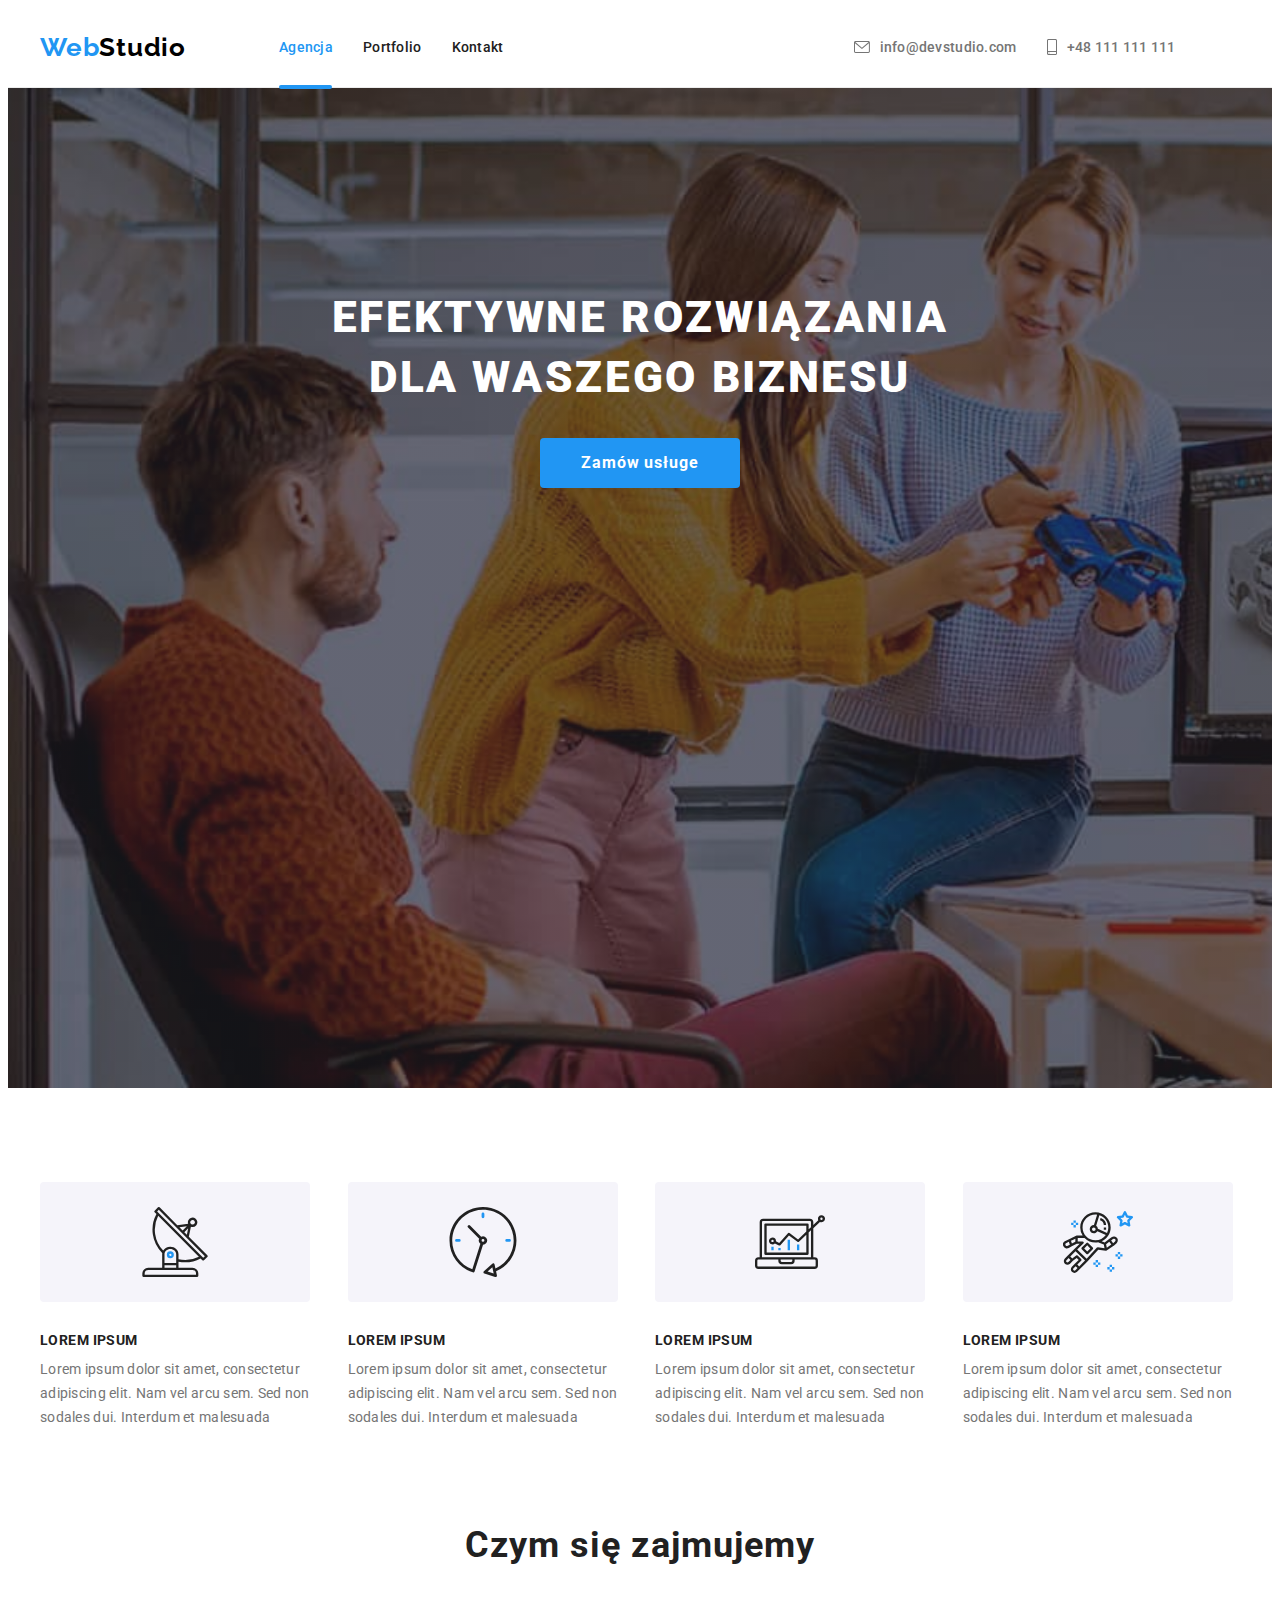
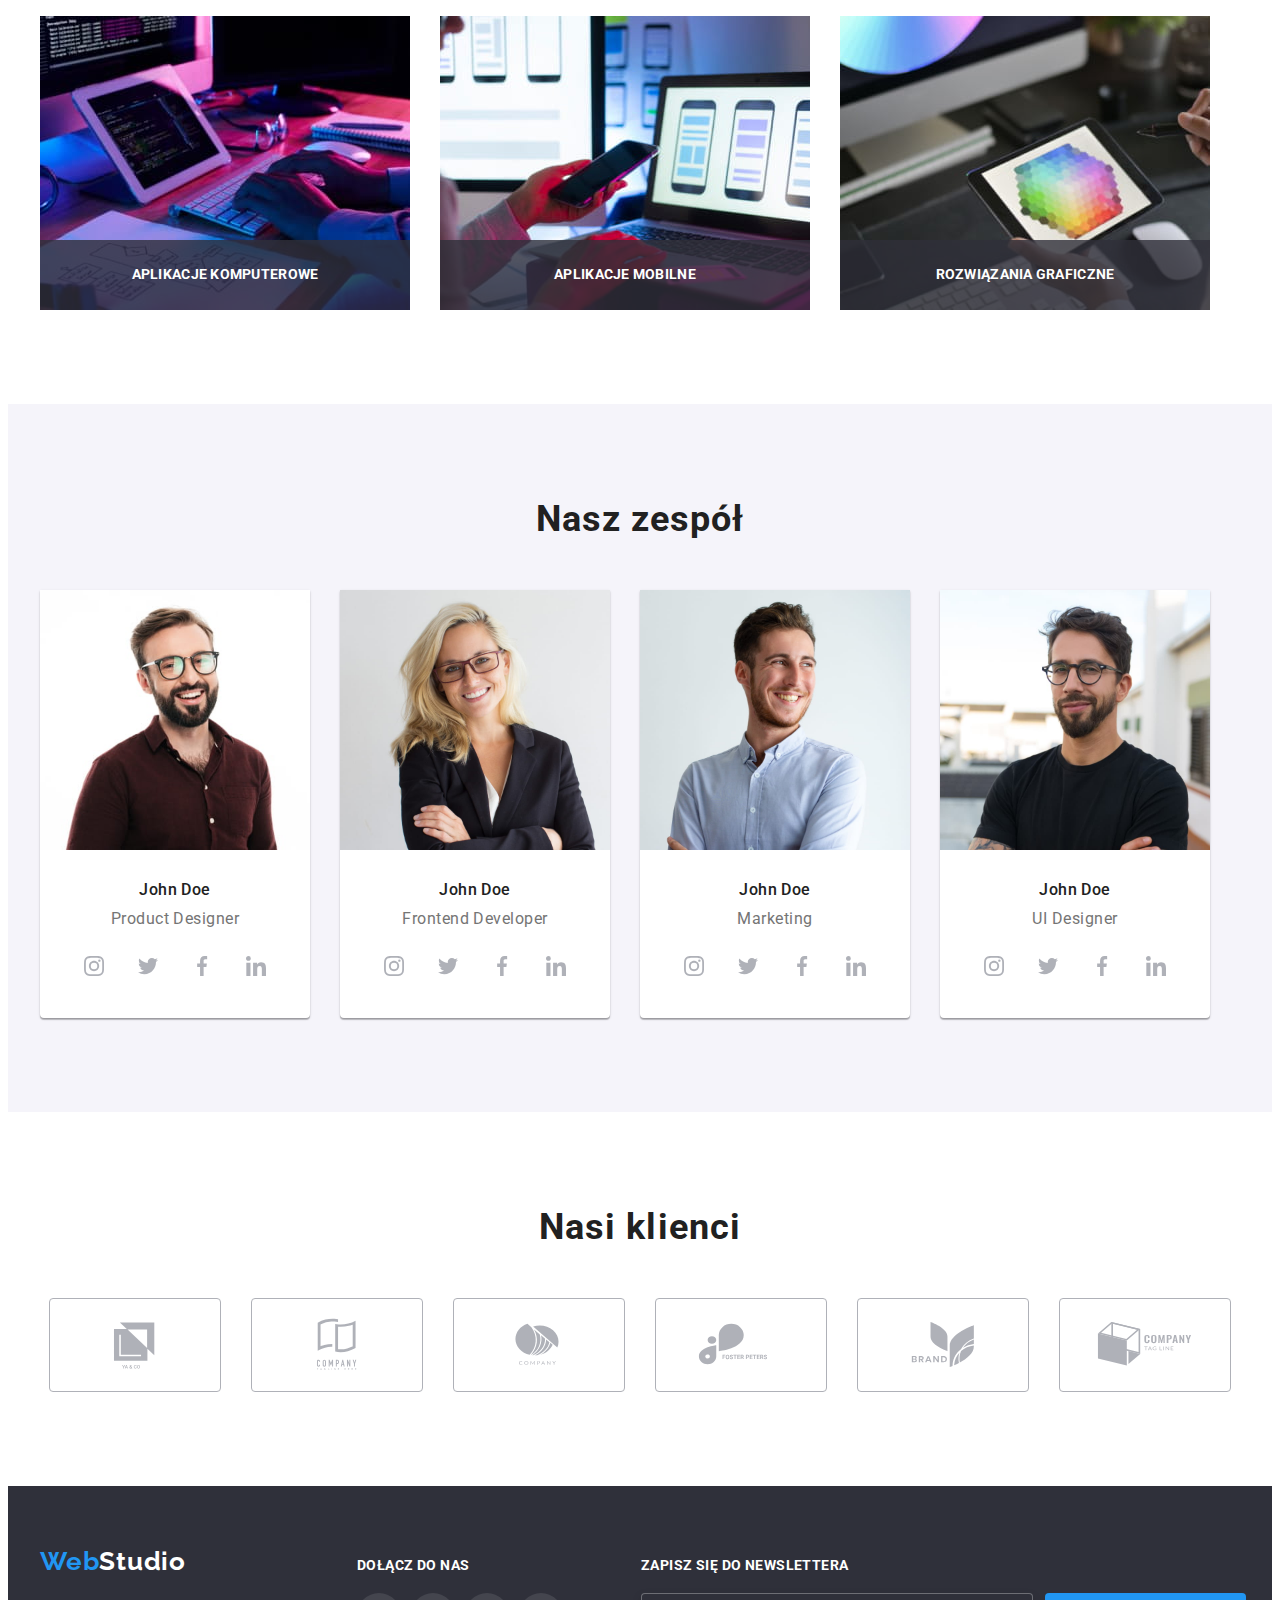
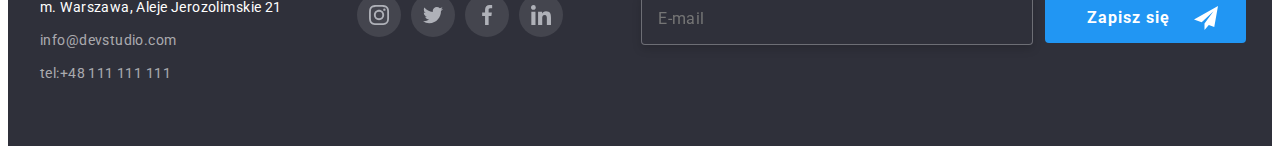
==== index.html @ 57fc1710 "git" ====
<!DOCTYPE html>
<html lang="pl">
  <head>
    <meta charset="UTF-8" />
    <meta http-equiv="X-UA-Compatible" content="IE=edge" />
    <meta name="viewport" content="width=device-width, initial-scale=1.0" />
    <title>Zadanie nr 7</title>
    <link
      rel="stylesheet"
      href="https://cdnjs.cloudflare.com/ajax/libs/modern-normalize/1.1.0/modern-normalize.min.css"
      integrity="sha512-wpPYUAdjBVSE4KJnH1VR1HeZfpl1ub8YT/NKx4PuQ5NmX2tKuGu6U/JRp5y+Y8XG2tV+wKQpNHVUX03MfMFn9Q=="
      crossorigin="anonymous"
      referrerpolicy="no-referrer"
    />
    <link rel="preconnect" href="https://fonts.googleapis.com" />
    <link rel="preconnect" href="https://fonts.gstatic.com" crossorigin />
    <link
      href="https://fonts.googleapis.com/css2?family=Raleway:wght@700&family=Roboto:wght@400;500;700;900&display=swap"
      rel="stylesheet"
    />

    <link href="./CSS/styles.css" rel="stylesheet" />
  </head>
  <body>
    <header class="header">
      <div class="container header__container">
        <a href="index.html" class="brandname header__brandname"><span class="pieceofbrand header__pieceofbrand">Web</span>Studio</a>
        <!--dodaję span żeby kolor Web były inny od Studio-->
        <nav class="nav header__nav">
          <ul class="list nav__list">
            <li>
              <a href="index.html" class="nav__link currentsite">Agencja</a>
            </li>
            <li><a href="portfolio.html" class="nav__link">Portfolio</a></li>
            <li><a href="#Kontakt" class="nav__link">Kontakt</a></li>
          </ul>
        </nav>
        <ul class="contact header__contact list">
          <li class="contact__item">
            <a class="contact__link" href="mailto:info@devstudio.com">
              <svg class="contact__img" width="16" height="12">
                <use href="./icons.svg#icon-envelope"></use>
              </svg>
              info@devstudio.com</a
            >
          </li>
          <li class="contact__item">
            <a class="contact__link" href="tel:+48111111111">
              <svg class="contact__img" width="10" height="16">
                <use href="./icons.svg#icon-smartphone"></use>
              </svg>
              +48 111 111 111</a
            >
          </li>
        </ul>
      </div>
    </header>

    <main>
      <section class="main-section">
        <div class="container main-section__container">
          <h1 class="main-section__header">EFEKTYWNE ROZWIĄZANIA DLA WASZEGO BIZNESU</h1>
          <button type="button" class="button main-section__button"data-modal-open>Zamów usługe</button>
        </div>
      </section>
      <section class="section loremsection">
        <div class="container loremsection__container">
          <h2 class="visually-hidden loremsection__visually-hidden">Nasze atuty</h2>
          <ul class="list loremsection__list">
            <li class="loremsection__item">
              <div class="loremsection__background">
                <svg class="loremsection__icon" width="70px" height="70px">
                  <use href="./sprite.svg#icon-atenta"></use>
                </svg>
              </div>
              <h3 class="loremsection__header">LOREM IPSUM</h3>
              <p class="loremsection__description">
                Lorem ipsum dolor sit amet, consectetur adipiscing elit. Nam vel arcu sem. Sed non
                sodales dui. Interdum et malesuada
              </p>
            </li>
            <li class="loremsection__item"> <div class="loremsection__background">
              <svg class="loremsection__icon" width="70px" height="70px">
                <use href="./sprite.svg#icon-clock"></use>
              </svg></div>
              <h3 class="loremsection__header">LOREM IPSUM</h3>
              <p class="loremsection__description">
                Lorem ipsum dolor sit amet, consectetur adipiscing elit. Nam vel arcu sem. Sed non
                sodales dui. Interdum et malesuada
              </p>
            </li>
            <li class="loremsection__item"><div class="loremsection__background">
              <svg class="loremsection__icon" width="70px" height="70px">
                <use href="./sprite.svg#icon-diagram"></use>
              </svg></div>
              <h3 class="loremsection__header">LOREM IPSUM</h3>
              <p class="loremsection__description">
                Lorem ipsum dolor sit amet, consectetur adipiscing elit. Nam vel arcu sem. Sed non
                sodales dui. Interdum et malesuada
              </p>
            </li>
            <li class="loremsection__item"><div class="loremsection__background">
              <svg class= "loremsection__icon" width="70px" height="70px">
                <use href="./sprite.svg#icon-astronaut"></use>
              </svg></div>
              <h3 class="loremsection__header">LOREM IPSUM</h3>
              <p class="loremsection__description">
                Lorem ipsum dolor sit amet, consectetur adipiscing elit. Nam vel arcu sem. Sed non
                sodales dui. Interdum et malesuada
              </p>
            </li>
          </ul>
        </div>
      </section>
      <section class="ourteam section">
        <div class="container ourteam__container">
          <h2 class="secondheader ourteam__header">Czym się zajmujemy</h2>
          <ul class="list ourteam__list">
            <li class="outeam__item">
              <img class="outeam__icon"
                src="images/it-employee-one.jpg"
                alt="praca na komputerze nr 1"
                width="370"
                height="294"
                
              /><p class="ourteam__applications">APLIKACJE KOMPUTEROWE</p>
            </li>
            <li class="outeam__item">
              <img class="outeam__icon"
                src="images/it-emloyee-two.jpg"
                alt="praca na komputerze nr 2"
                width="370"
                height="294"
              /><p class="ourteam__applications">APLIKACJE MOBILNE</p>
            </li>
            <li class="outeam__item">
              <img class="outeam__icon"
                src="images/it-emloyee-three.jpg"
                alt="praca na komputerze nr 3"
                width="370"
                height="294"
              /><p class="ourteam__applications">ROZWIĄZANIA GRAFICZNE</p>
            </li>
          </ul>
        </div>
      </section>

      <section class="lastsection lastsection--background section ">
        <div class="container lastsection__container">
          <h2 class="secondheader lastsection__header">Nasz zespół</h2>
          <ul class="list lastsection__list">
            <li class="lastsection__employee">
              <img class="lastsection__employee-icon" src="images/john-dee-one.jpg" alt="pracownik nr 1" width="270" height="260" />
              <div class="lastsection__employee-description">
                <h3 class="lastsection__employee-name">John Doe</h3>
                <p class="lastsection__employee-position">Product Designer</p>
                <ul class="social lastsection__social">
                <li class="social__item"><a  href="https://www.instagram.com/" 
                target="_blank"  class="social__link"><svg class="social__instagram">
                  <use href="./sprite.svg#icon-instagram"></use>
                </svg></a></li>
                <li class="social__item"><a href="https://www.twitter.com/" 
                target="_blank"  class="social__link"><svg class="social__twitter">
                  <use href="./sprite.svg#icon-twitter"></use>
                </svg></a></li>
                <li class="social__item"><a href="https://www.facebook.com/" 
                target="_blank"  class="social__link"><svg class="social__facebook">
                  <use href="./sprite.svg#icon-facebook"></use>
                </svg></a></li>
                <li class="social__item"><a href="https://www.linkedin.com/" 
                target="_blank"  class="social__link"><svg class="social__linkedin">
                  <use href="./sprite.svg#icon-linkedin"></use>
                </svg></a></li>
              </ul>
              </div>
            <li class="lastsection__employee">
              <img class="lastsection__employee-icon" src="images/john-dee-two.jpg" alt="pracownik nr 2" width="270" height="260" />
              <div class="lastsection__employee-description">
                <h3 class="lastsection__employee-name">John Doe</h3>
                <p class="lastsection__employee-position">Frontend Developer</p>
               <ul class="social lastsection__social">
                <li class="social__item"><a  href="https://www.instagram.com/" 
                target="_blank"  class="social__link"><svg class="social__instagram">
                  <use href="./sprite.svg#icon-instagram"></use>
                </svg></a></li>
                <li class="social__item"><a href="https://www.twitter.com/" 
                target="_blank"  class="social__link"><svg class="social__twitter">
                  <use href="./sprite.svg#icon-twitter"></use>
                </svg></a></li>
                <li class="social__item"><a href="https://www.facebook.com/" 
                target="_blank"  class="social__link"><svg class="social__facebook">
                  <use href="./sprite.svg#icon-facebook"></use>
                </svg></a></li>
                <li class="social__item"><a href="https://www.linkedin.com/" 
                target="_blank"  class="social__link"><svg class="social__linkedin">
                  <use href="./sprite.svg#icon-linkedin"></use>
                </svg></a></li>
              </ul>
              </div>
             
            
            <li class="lastsection__employee">
              <img class="lastsection__employee-icon" src="images/john-dee-three.jpg" alt="pracownik nr 3" width="270" height="260" />
              <div class="lastsection__employee-description">
                <h3 class="lastsection__employee-name">John Doe</h3>
                <p class="lastsection__employee-position">Marketing</p>
                <ul class="social lastsection__social">
                <li class="social__item"><a  href="https://www.instagram.com/" 
                target="_blank"  class="social__link"><svg class="social__instagram">
                  <use href="./sprite.svg#icon-instagram"></use>
                </svg></a></li>
                <li class="social__item"><a href="https://www.twitter.com/" 
                target="_blank"  class="social__link"><svg class="social__twitter">
                  <use href="./sprite.svg#icon-twitter"></use>
                </svg></a></li>
                <li class="social__item"><a href="https://www.facebook.com/" 
                target="_blank"  class="social__link"><svg class="social__facebook">
                  <use href="./sprite.svg#icon-facebook"></use>
                </svg></a></li>
                <li class="social__item"><a href="https://www.linkedin.com/" 
                target="_blank"  class="social__link"><svg class="social__linkedin">
                  <use href="./sprite.svg#icon-linkedin"></use>
                </svg></a></li>
              </ul>
              </div>
              
            <li class="lastsection__employee">
              <img class="lastsection__employee-icon" src="images/john-dee-four.jpg" alt="pracownik nr 4" width="270" height="260" />
              <div class="lastsection__employee-description">
                <h3 class="lastsection__employee-name">John Doe</h3>
                <p class="lastsection__employee-position">UI Designer</p><ul class="social lastsection__social">
                <li class="social__item"><a  href="https://www.instagram.com/" 
                target="_blank"  class="social__link"><svg class="social__instagram">
                  <use href="./sprite.svg#icon-instagram"></use>
                </svg></a></li>
                <li class="social__item"><a href="https://www.twitter.com/" 
                target="_blank"  class="social__link"><svg class="social__twitter">
                  <use href="./sprite.svg#icon-twitter"></use>
                </svg></a></li>
                <li class="social__item"><a href="https://www.facebook.com/" 
                target="_blank"  class="social__link"><svg class="social__facebook">
                  <use href="./sprite.svg#icon-facebook"></use>
                </svg></a></li>
                <li class="social__item"><a href="https://www.linkedin.com/" 
                target="_blank"  class="social__link"><svg class="social__linkedin">
                  <use href="./sprite.svg#icon-linkedin"></use>
                </svg></a></li>
              </ul>
              </div>
              
      </section>
      <section class="customer-section section">
        <div class="container customer-section__container">
          <h2 class="secondheader customer-section__header">Nasi klienci</h2>
          <ul class="customer-list customer-section__list">
            <li class="customer-list__item" ><a href="#" class="customer-list__link"><svg class="customer-list__icon" width="106"height="60">
              <use href="./sprite.svg#icon-clientone"></use> 
            </svg></a></li>
            <li class="customer-list__item" ><a href="#" class="customer-list__link"><svg class="customer-list__icon" width="106"height="60">
              <use href="./sprite.svg#icon-clienttwo"></use> 
            </svg></a></li>
            <li class="customer-list__item"><a href="#" class="customer-list__link"><svg class="customer-list__icon" width="106"height="60">
              <use href="./sprite.svg#icon-clientthree"></use> 
            </svg></a></li>
            <li class="customer-list__item"><a href="#" class="customer-list__link"><svg class="customer-list__icon" width="106"height="60">
              <use href="./sprite.svg#icon-clientfour"></use> 
            </svg></a></li>
            <li class="customer-list__item"><a href="#" class="customer-list__link"><svg class="customer-list__icon" width="106"height="60">
              <use href="./sprite.svg#icon-clientfive"></use> 
            </svg></a></li>
            <li class="customer-list__item"><a href="#" class="customer-list__link"><svg class="customer-list__icon"" width="106"height="60">
              <use href="./sprite.svg#icon-clientsix"></use> 
            </svg></a></li>
          
        </div>
      </section>
    </main>

    <footer class="footer">
      <div class="container footer__container">
        <div class="footer__brandparagraph">
        <a href="index.html" class="brandname footer__brandname"><span class="pieceofbrand footer__pieceofbrand">Web</span>Studio</a>
        <address class="adress footer__adress">
          <ul class="adress__list">
            <li class="adress__item">
              <a href="https://www.google.pl/" class="adress__localization"
                >m. Warszawa, Aleje Jerozolimskie 21</a>
            </li>
            <li class="adress__item">
              <a href="mailto:info@devstudio.com" class="adress__contactfooter">info@devstudio.com</a>
            </li>
            <li class="adress__item"><a href="tel:+48111111111" class="adress__contactfooter">tel:+48 111 111 111</a></li>
          </ul>
        </address>
      </div>
      <div class="footer__joinus-container">
      <p class="footer__joinus-slogan">dołącz do nas</p>
       <ul class="social social--footer footer__social">  <li class="social__item"><a  href="https://www.instagram.com/" 
                target="_blank"  class="social__link social__link-click"><svg class="social__instagram">
                  <use href="./sprite.svg#icon-instagram"></use>
                </svg></a></li>
                <li class="social__item"><a href="https://www.twitter.com/" 
                target="_blank"  class="social__link social__link-click"><svg class="social__twitter">
                  <use href="./sprite.svg#icon-twitter"></use>
                </svg></a></li>
                <li class="social__item"><a href="https://www.facebook.com/" 
                target="_blank"  class="social__link social__link-click"><svg class="social__facebook">
                  <use href="./sprite.svg#icon-facebook"></use>
                </svg></a></li>
                <li class="social__item"><a href="https://www.linkedin.com/" 
                target="_blank"  class="social__link social__link-click"><svg class="social__linkedin">
                  <use href="./sprite.svg#icon-linkedin"></use>
                </svg></a></li>
              </ul>
                </div>
                <form class="newsletterform footer__form">
                <label for="user-email" class="newsletterform__signup">
                  ZAPISZ SIĘ DO NEWSLETTERA
                </label>
                <div class="newsletterform__flex">
                <input id="user-email"type="email" name="email" placeholder="E-mail" class="newsletterform__email"/> <button class="button newsletterform__button" type="submit">Zapisz się<svg class="newsletterform__arrow"><use href="./sprite2.svg#icon-arrow"></use></svg></button>
              </div>
              </form>
          </div>
    </footer>
    <div class="backdrop is-hidden" data-modal>
      <form class="form backdrop__form"><div role="group" aria-labelledby="formparagraph" class="modal form__modal"><p class="form__paragraph">Zostaw swoje dane w formularzu poniżej</p>
        <label for="user-name"class="form__namelabel">Imię </label>
       <input  id="user-name"class="form__user-name" type="text"name="name"><svg  class="form__user-icon"><use href="./sprite2.svg#icon-vectorfirst"></use></svg>
         <label for="user-phone"class="form__phonelabel">Telefon </label>
         <input  id="user-phone"class="form__user-phone" type="tel"name="phone"><svg  class="form__phone-icon"><use href="./sprite2.svg#icon-vectorsecond"></use></svg>
          <label for="user-email-account"class="form__email-account-label">E-mail </label>
         <input  id="user-email-account"class="form__user-email-account" type="email"name="email-account"><svg  class="form__email-icon"><use href="./sprite2.svg#icon-vectorthird"></use></svg>
         <label for="comment"class="form__comment-label">Komentarze</label>
         <textarea id="comment" class="form__comment" name="comment" placeholder="Wprowadź tekst" ></textarea>
         <input type="checkbox" id="politics-confirmation" class="form__politics-confirmation" name="confirmation" value="confirmation" /><svg  class="form__confirmation-icon"><use href="./sprite2.svg#icon-vectorfifth"></use></svg>
         <label for="politics-confirmation"class="form__politcslabel">Oświadczam iż akceptuję <a class="form__statute-politics" href="">Regulamin</a> i <a class="form__statute-politics" href="">Politykę Prywatności.</a></label>
          <button type="submit"class="button form__sendbutton">Wyślij</button>
         <button type="button" class="form__close-btn" data-modal-close><svg class="form__close-btn-icon"><use href="./sprite2.svg#icon-cls-btn"></use></svg></button></div></form>
    </div>
     <script src="./js/modal.js"></script>
  </body>
</html>
---- CSS/styles.css ----
*,
*::before *::after {
  margin: 0;
  padding: 0;
}

:root {
  --brandcolor: #212121;
  --secondcolor: #000000;
  --thirdcolor: #757575;
  --fourthcolor: #2196f3;
  --fifhtcolor: #ffffff;
  --sixthcolor: #2f303a;
  --seventhcolor: #e5e5e5;
  --eighthcolor: rgba (255, 255, 255, 0.6);
  --ninthcolor: #f5f4fa;
  --tenthcolor: #eeeeee;
}
body {
  font-family: 'Roboto', sans-serif;
  font-size: 14px;
  color: var(--brandcolor);
  background: var(--fifhtcolor);
  letter-spacing: 0.03em;
}
h1,
h2,
h3,
p {
  margin: 0 auto;
}

img {
  max-width: 100%;
  height: auto;
  display: block;
}
ul {
  list-style: none;
  padding: 0;
  margin: 0;
}
a {
  text-decoration: none;
  margin: 0;
}
button {
  display: flex;
  cursor: pointer;
  border-radius: 4px;
  border: none;
  justify-content: center;
  align-items: center;
}
.container {
  width: 1200px;
  margin: 0 auto;
  padding: 0 15px;
}
.section {
  padding-top: 94px;
  padding-bottom: 94px;
}
.footer {
  background-color: var(--sixthcolor);
  padding-top: 60px;
  padding-bottom: 60px;
}

.header {
  margin: 0 auto;
  border-bottom: 1px solid #ececec;
}
.header__container {
  display: flex;
  align-items: center;
  padding-top: 24px;
  padding-bottom: 25px;
}
.brandname {
  display: block;
  font-family: 'Raleway';
  font-size: 26px;
  font-weight: 700;
  letter-spacing: 0.03em;
}
.header__brandname {
  color: var(--secondcolor);
  margin-right: 93px;
}
.pieceofbrand {
  color: var(--fourthcolor);
}
.nav__link {
  font-weight: 500;
  text-align: left;
  color: currentColor;
  transition: color 250ms cubic-bezier(0.4, 0, 0.2, 1);
}

.nav__link:hover,
.nav__link:focus {
  color: var(--fourthcolor);
}
.currentsite {
  color: var(--fourthcolor);
  position: relative;
}
.currentsite::after {
  content: '';
  border-bottom: 4px solid #2196f3;
  border-radius: 2px;
  position: absolute;
  width: 53px;
  top: 46px;
  left: 0;
}
.currentsiteportfolio {
  color: var(--fourthcolor);
  position: relative;
}
.currentsiteportfolio::after {
  content: '';
  border-bottom: 4px solid #2196f3;
  border-radius: 2px;
  position: absolute;
  width: 57px;
  top: 46px;
  left: 0;
}
.list {
  display: flex;
  gap: 46px;
  letter-spacing: 0.02em;
}
.contact__img {
  margin-right: 10px;
  fill: currentColor;
}

.contact__link:hover,
.contact__link:focus {
  color: var(--fourthcolor);
}

.contact__link {
  display: flex;
  align-items: center;
  font-weight: 500;
  color: currentColor;
  letter-spacing: 0.02em;
  font-size: 14px;
  transition: color 250ms cubic-bezier(0.4, 0, 0.2, 1);
}

.contact {
  color: var(--thirdcolor);
  margin-left: 350px;
  gap: 30px;
}

.main-section {
  background-color: var(--sixthcolor);
  padding-top: 200px;
  padding-bottom: 200px;
  background-image: linear-gradient(rgba(47, 48, 58, 0.4) 50%, rgba(47, 48, 58, 0.4) 50%),
    url(../images/backgroundimage.jpg);
  background-repeat: no-repeat;
  background-size: cover;

  max-width: 1600px;
  height: 600px;
  margin: 0 auto;
}
.main-section__header {
  font-size: 44px;
  font-weight: 900;
  line-height: 1.36;
  letter-spacing: 0.06em;
  text-align: center;
  color: var(--fifhtcolor);
  margin-bottom: 30px;
  width: 696px;
}
.button {
  font-size: 16px;
  font-weight: 700;
  line-height: 1.88;
  letter-spacing: 0.06em;
  background-color: var(--fourthcolor);
  color: #ffffff;
  font-family: 'Roboto';
  font-style: normal;
}
.main-section__button {
  text-align: center;
  padding: 10px 41px;
  margin: 0 auto;
}
.list {
  display: flex;
  gap: 30px;
}

.loremsection__item {
  flex-basis: calc((100%- 90px) / 4);
}
.loremsection__background {
  display: flex;
  width: 270px;
  height: 120px;
  justify-content: center;
  align-items: center;
  background-color: #f5f4fa;
  border-radius: 4px;
  margin-bottom: 30px;
}

.ourteam {
  padding-top: 0;
}

.visually-hidden {
  position: absolute;
  width: 1px;
  height: 1px;
  margin: -1px;
  border: 0;
  padding: 0;

  white-space: nowrap;
  clip-path: inset(100%);
  clip: rect(0 0 0 0);
  overflow: hidden;
}
.loremsection__header {
  letter-spacing: 0.03em;
  font-weight: 700;
  color: var(--brandcolor);
  margin-bottom: 10px;
  font-size: 14px;
}
.loremsection__description {
  line-height: 1.71;
  text-align: left;
  color: var(--thirdcolor);
}
.secondheader {
  letter-spacing: 0.03em;
  font-size: 36px;
  font-weight: 700;
  text-align: center;
  color: var(--brandcolor);
  margin-bottom: 50px;
}
.lastsection--background {
  background-color: var(--ninthcolor);
}
.outeam__item {
  position: relative;
}
.ourteam__applications {
  display: flex;
  justify-content: center;
  align-items: center;
  font-family: 'Roboto';
  font-style: normal;
  font-weight: 700;
  line-height: 1.14;
  color: var(--fifhtcolor);
  width: 370px;
  height: 70px;
  background-color: rgba(47, 48, 58, 0.8);
  position: absolute;
  bottom: 0px;
}
.lastsection__employee {
  border-radius: [object Object]px;
  background-color: var(--fifhtcolor);
  box-shadow: 0px 1px 3px rgba(0, 0, 0, 0.12), 0px 1px 1px rgba(0, 0, 0, 0.14),
    0px 2px 1px rgba(0, 0, 0, 0.2);
  border-radius: 0px 0px 4px 4px;
}
.lastsection__employee-name {
  letter-spacing: 0.03em;
  font-size: 16px;
  font-weight: 500;
  text-align: center;
  color: var(--brandcolor);
  margin-bottom: 10px;
}
.lastsection__employee-description {
  padding-top: 30px;
  padding-bottom: 30px;
}
.lastsection__employee-position {
  font-size: 16px;
  font-weight: 400;
  text-align: center;
  color: var(--thirdcolor);
  letter-spacing: 0.03em;
  margin-bottom: 16px;
}

.social {
  display: flex;
  gap: 10px;
  justify-content: center;
}
.social__link {
  display: flex;
  color: #afb1b8;
  justify-content: center;
  align-items: center;
  width: 44px;
  height: 44px;
  border-radius: 50%;
  background-color: var(--fifhtcolor);
  transition-property: background-color, color;
  transition-duration: 250ms;
  transition-timing-function: cubic-bezier(0.4, 0, 0.2, 1);
}
.social__link:hover,
.social__link:focus {
  color: var(--fifhtcolor);
  background-color: var(--fourthcolor);
}
.social__instagram,
.social__linkedin,
.social__facebook,
.social__twitter {
  fill: currentColor;
  width: 20px;
  height: 20px;
}
.customer-list {
  display: flex;
  gap: 30px;
  justify-content: center;
}
.customer-list__link {
  display: flex;
  justify-content: center;
  align-items: center;
  width: 170px;
  height: 92px;
  color: #afb1b8;
  border: 1px solid currentColor;
  border-radius: 4px;
  transition: color 250ms cubic-bezier(0.4, 0, 0.2, 1);
}
.customer-list__icon {
  fill: currentColor;
}
.customer-list__link:hover,
.customer-list__link:focus {
  color: #2196f3;
}
.adress__contactfooter {
  line-height: 1.71;
  color: rgba(255, 255, 255, 0.6);
  font-style: normal;
  transition: color 250ms cubic-bezier(0.4, 0, 0.2, 1);
}
.adress__contactfooter:hover,
.adress__contactfooter:focus {
  color: var(--fourthcolor);
  cursor: pointer;
}
.adress__localization {
  display: block;
  line-height: 1.71;
  color: var(--fifhtcolor);
  font-style: normal;
}
.adress__list {
  display: block;
}
.adress__item:not(:last-child) {
  margin-bottom: 9px;
}

.footer__brandname {
  text-align: left;
  color: var(--fifhtcolor);
  margin-bottom: 20px;
  margin-right: 171px;
}
.adress__localization {
  margin-right: 70px;
}
.footer__joinus-slogan {
  font-family: Roboto;
  font-size: 14px;
  font-weight: 700;
  line-height: 16px;
  letter-spacing: 0.03em;
  text-align: left;
  text-transform: uppercase;
  color: var(--fifhtcolor);

  margin-bottom: 20px;
}

.social--footer {
  fill: var(--fifhtcolor);
}
.social__link-click {
  background: rgba(255, 255, 255, 0.1);
}

.footer__container {
  display: flex;
  align-items: baseline;
}
.newsletterform {
  margin-left: 78px;
}
.newsletterform__signup {
  display: block;
  font-family: Roboto;
  font-size: 14px;
  font-weight: 700;
  letter-spacing: 0.03em;
  color: var(--fifhtcolor);
  text-transform: uppercase;
  margin-bottom: 20px;
  cursor: pointer;
}
.newsletterform__flex {
  display: flex;
}
.newsletterform__email {
  border: 1px solid #ffffff4d;
  width: 358px;
  padding: 15px 16px;
  font-family: Roboto;
  font-size: 16px;
  font-weight: 400;
  line-height: 1.25;
  letter-spacing: 0.03em;
  border: 1px solid rgba(255, 255, 255, 0.3);
  filter: drop-shadow(0px 4px 4px rgba(0, 0, 0, 0.15));
  border-radius: 4px;
  background: #2f303a;
  color: rgba(255, 255, 255, 0.6);
  margin-right: 12px;
  transition: border-color 250ms cubic-bezier(0.4, 0, 0.2, 1),
    drop-shadow 250ms cubic-bezier(0.4, 0, 0.2, 1);
}
.newsletterform__email:hover,
.newsletterform__email:focus {
  outline: none;
  border-color: var(--fourthcolor);
  filter: drop-shadow(0px 4px 4px rgba(0, 0, 0, 0.15));
}

.newsletterform__button {
  width: 201px;
  height: 50px;
  padding-left: 42px;
  padding-right: 28px;
  padding-top: 0px;
  padding-bottom: 0px;
  fill: var(--fifhtcolor);
  transition: box-shadow 250ms cubic-bezier(0.4, 0, 0.2, 1);
}
.newsletterform__button:hover,
.newsletterform__button:focus {
  box-shadow: 0px 4px 4px rgba(0, 0, 0, 0.15);
}
.newsletterform__arrow {
  width: 24px;
  height: 24px;
  margin-left: 24px;
}
.backdrop {
  position: fixed;
  top: 0;
  left: 0;
  width: 100%;
  height: 100%;
  z-index: 1;
  background: rgba(0, 0, 0, 0.2);
  transition: visibility 250ms cubic-bezier(0.4, 0, 0.2, 1),
    opacity 250ms cubic-bezier(0.4, 0, 0.2, 1);
}
.is-hidden {
  pointer-events: none;
  visibility: hidden;
  opacity: 0;
}

.modal {
  width: 528px;
  height: 581px;
  position: absolute;
  top: 50%;
  left: 50%;
  transform: translate(-50%, -50%);
  z-index: 2;
  background-color: #ffffff;
  border-radius: 4px;
  box-shadow: 0px 1px 3px rgba(0, 0, 0, 0.12), 0px 1px 1px rgba(0, 0, 0, 0.14),
    0px 2px 1px rgba(0, 0, 0, 0.2);
  padding-top: 40px;
}
.form__paragraph {
  font-family: 'Roboto';
  font-style: normal;
  font-weight: 700;
  font-size: 20px;
  text-align: center;
  letter-spacing: 0.03em;
  color: var(--brandcolor);
}
.form__namelabel {
  font-family: 'Roboto';
  font-style: normal;
  font-weight: 400;
  font-size: 12px;
  letter-spacing: 0.01em;
  color: #757575;
  position: absolute;
  left: 40px;
  top: 75px;
  cursor: pointer;
}
.form__user-name {
  width: 448px;
  height: 40px;
  position: absolute;
  top: 93px;
  left: 40px;
  padding-left: 42px;
  border: 1px solid rgba(33, 33, 33, 0.2);
  border-radius: 4px;
  transition: border-color 250ms cubic-bezier(0.4, 0, 0.2, 1);
}
.form__user-name:hover,
.form__user-name:focus {
  border-color: #2196f3;
  outline: none;
}
.form__user-icon {
  position: absolute;
  width: 12px;
  height: 12px;
  top: 107px;
  left: 55px;
  transition: fill 250ms cubic-bezier(0.4, 0, 0.2, 1);
}
.form__user-name:hover + .form__user-icon,
.form__user-name:focus + .form__user-icon {
  fill: #2196f3;
}

.form__phonelabel {
  font-family: 'Roboto';
  font-style: normal;
  font-weight: 400;
  font-size: 12px;
  letter-spacing: 0.01em;
  color: #757575;
  position: absolute;
  left: 40px;
  top: 143px;
  cursor: pointer;
}
.form__user-phone {
  width: 448px;
  height: 40px;
  position: absolute;
  top: 161px;
  left: 40px;
  padding-left: 42px;
  border: 1px solid rgba(33, 33, 33, 0.2);
  border-radius: 4px;
  transition: border-color 250ms cubic-bezier(0.4, 0, 0.2, 1);
}
.form__user-phone:hover,
.form__user-phone:focus {
  border-color: #2196f3;
  outline: none;
}
.form__phone-icon {
  position: absolute;
  width: 13px;
  height: 13px;
  top: 174px;
  left: 55px;
  transition: fill 250ms cubic-bezier(0.4, 0, 0.2, 1);
}
.form__user-phone:hover + .form__phone-icon,
.form__user-phone:focus + .form__phone-icon {
  fill: #2196f3;
}
.form__email-account-label {
  font-family: 'Roboto';
  font-style: normal;
  font-weight: 400;
  font-size: 12px;
  letter-spacing: 0.01em;
  color: #757575;
  position: absolute;
  left: 40px;
  top: 211px;
  cursor: pointer;
}
.form__user-email-account {
  width: 448px;
  height: 40px;
  position: absolute;
  top: 229px;
  left: 40px;
  padding-left: 42px;
  border: 1px solid rgba(33, 33, 33, 0.2);
  border-radius: 4px;
  transition: border-color 250ms cubic-bezier(0.4, 0, 0.2, 1);
}
.form__user-email-account:hover,
.form__user-email-account:focus {
  border-color: #2196f3;
  outline: none;
}
.form__email-icon {
  position: absolute;
  width: 15px;
  height: 12px;
  top: 243px;
  left: 53.5px;
  transition: fill 250ms cubic-bezier(0.4, 0, 0.2, 1);
}
.form__user-email-account:hover + .form__email-icon,
.form__user-email-account:focus + .form__email-icon {
  fill: #2196f3;
}
.form__comment-label {
  font-family: 'Roboto';
  font-style: normal;
  font-weight: 400;
  font-size: 12px;
  letter-spacing: 0.01em;
  color: #757575;
  position: absolute;
  left: 40px;
  top: 279px;
  cursor: pointer;
}
.form__comment:placeholder-shown {
  font-family: 'Roboto';
  font-style: normal;
  font-weight: 400;
  font-size: 12px;
  line-height: 14px;
  letter-spacing: 0.01em;

  color: rgba(117, 117, 117, 0.5);
}
.form__comment {
  width: 448px;
  height: 120px;
  position: absolute;
  top: 297px;
  left: 40px;
  padding: 12px 16px;
  border: 1px solid rgba(33, 33, 33, 0.2);
  border-radius: 4px;
  resize: none;
  transition: border-color 250ms cubic-bezier(0.4, 0, 0.2, 1);
}
.form__comment:hover,
.form__comment:focus {
  border-color: #2196f3;
  outline: none;
  color: #000000;
}
.form__politcslabel {
  position: absolute;
  top: 437px;
  right: 54px;
  font-family: 'Roboto';
  font-style: normal;
  font-weight: 400;
  font-size: 14px;
  line-height: 1.71;

  letter-spacing: 0.03em;

  color: var(--thirdcolor);
  cursor: pointer;
}
.form__statute-politics {
  text-decoration: underline;
  color: var(--fourthcolor);
}

.form__confirmation-icon {
  width: 11px;
  height: 8px;
  position: absolute;
  top: 446px;
  left: 57px;
  fill: var(--fifhtcolor);
  opacity: 0;
}

.form__politics-confirmation {
  position: absolute;
  top: 442px;
  left: 54px;
  width: 16px;
  height: 15px;
  outline: 1px solid var(--brandcolor);
  appearance: none;
  border-radius: 2px;
}
.form__politics-confirmation:checked {
  background-color: #2196f3;
  outline: none;
}
.form__politics-confirmation:checked + .form__confirmation-icon {
  opacity: 1;
}
.form__sendbutton {
  width: 200px;
  height: 50px;
  position: absolute;
  top: 491px;
  left: 164px;
  transition: box-shadow 250ms cubic-bezier(0.4, 0, 0.2, 1);
}
.form__sendbutton:hover,
.form__sendbutton:focus {
  box-shadow: 0px 4px 4px rgba(0, 0, 0, 0.15);
}
.form__close-btn-icon {
  width: 11px;
  height: 11px;
}
.form__close-btn {
  display: flex;
  justify-content: center;
  align-items: center;
  width: 30px;
  height: 30px;
  position: absolute;
  top: 8px;
  left: 490px;
  background: #ffffff;
  border: 1px solid rgba(0, 0, 0, 0.1);
  border-radius: 50%;
}
.buttonslist_btn {
  font-size: 16px;
  font-weight: 500;
  text-align: center;
  background-color: var(--ninthcolor);
  color: var(--brandcolor);
  font-family: 'Roboto';
  padding: 6px 22px;
  letter-spacing: 0.03em;
  line-height: 1.62;
  box-shadow: none;
  transition-property: background-color, color, box-shadow;
  transition-duration: 250ms;
  transition-timing-function: cubic-bezier(0.4, 0, 0.2, 1);
}

.buttonslist {
  display: flex;
  justify-content: center;
  gap: 8px;
  margin-bottom: 50px;
}
.buttonslist_btn:hover,
.buttonslist_btn:focus {
  color: var(--fifhtcolor);
  background-color: var(--fourthcolor);
  cursor: pointer;
  box-shadow: 0px 3px 1px rgba(0, 0, 0, 0.1), 0px 1px 2px rgba(0, 0, 0, 0.08),
    0px 2px 2px rgba(0, 0, 0, 0.12);
}
.box {
  position: relative;
  width: 370px;
  height: 294px;
  overflow: hidden;
}
.overlay {
  position: absolute;
  top: 0;
  left: 0;
  padding: 49px 45px 49px 24px;
  width: 100%;
  height: 100%;
  font-family: 'Roboto';
  font-style: normal;
  font-weight: 400;
  font-size: 18px;
  line-height: 1.56;
  letter-spacing: 0.03em;
  color: var(--fifhtcolor);
  background-color: rgba(33, 150, 243, 0.9);
  transform: translateY(100%);
  transition: transform 250ms cubic-bezier(0.4, 0, 0.2, 1);
}
.imagelist__link:hover .overlay,
.imagelist__link:focus .overlay {
  transform: translateY(0%);
}
.imagelist {
  display: flex;
  gap: 30px;
  flex-wrap: wrap;
}
.imagelist__link {
  display: block;
  width: 370px;
  box-shadow: none;
  transition-property: box-shadow;
  transition-duration: 250ms;

  transition-timing-function: cubic-bezier(0.4, 0, 0.2, 1);
}
.imagelist__link:hover,
.imagelist__link:focus {
  box-shadow: 0px 1px 1px rgba(0, 0, 0, 0.12), 0px 4px 4px rgba(0, 0, 0, 0.06),
    1px 4px 6px rgba(0, 0, 0, 0.16);
}
.imagelist__border {
  padding-top: 20px;
  border-right: 1px solid #eeeeee;
  border-bottom: 1px solid #eeeeee;
  border-left: 1px solid #eeeeee;
  padding-left: 24px;
  padding-right: 24px;
  padding-bottom: 20px;
}
.imagelist__header {
  font-size: 18px;
  font-weight: 700;
  line-height: 2;
  letter-spacing: 0.06em;
  text-align: left;
  color: var(--brandcolor);
  margin-bottom: 4px;
}
.imagelist__description {
  font-size: 16px;
  line-height: 1.88;
  text-align: left;
  color: var(--thirdcolor);
  letter-spacing: 0.03em;
}
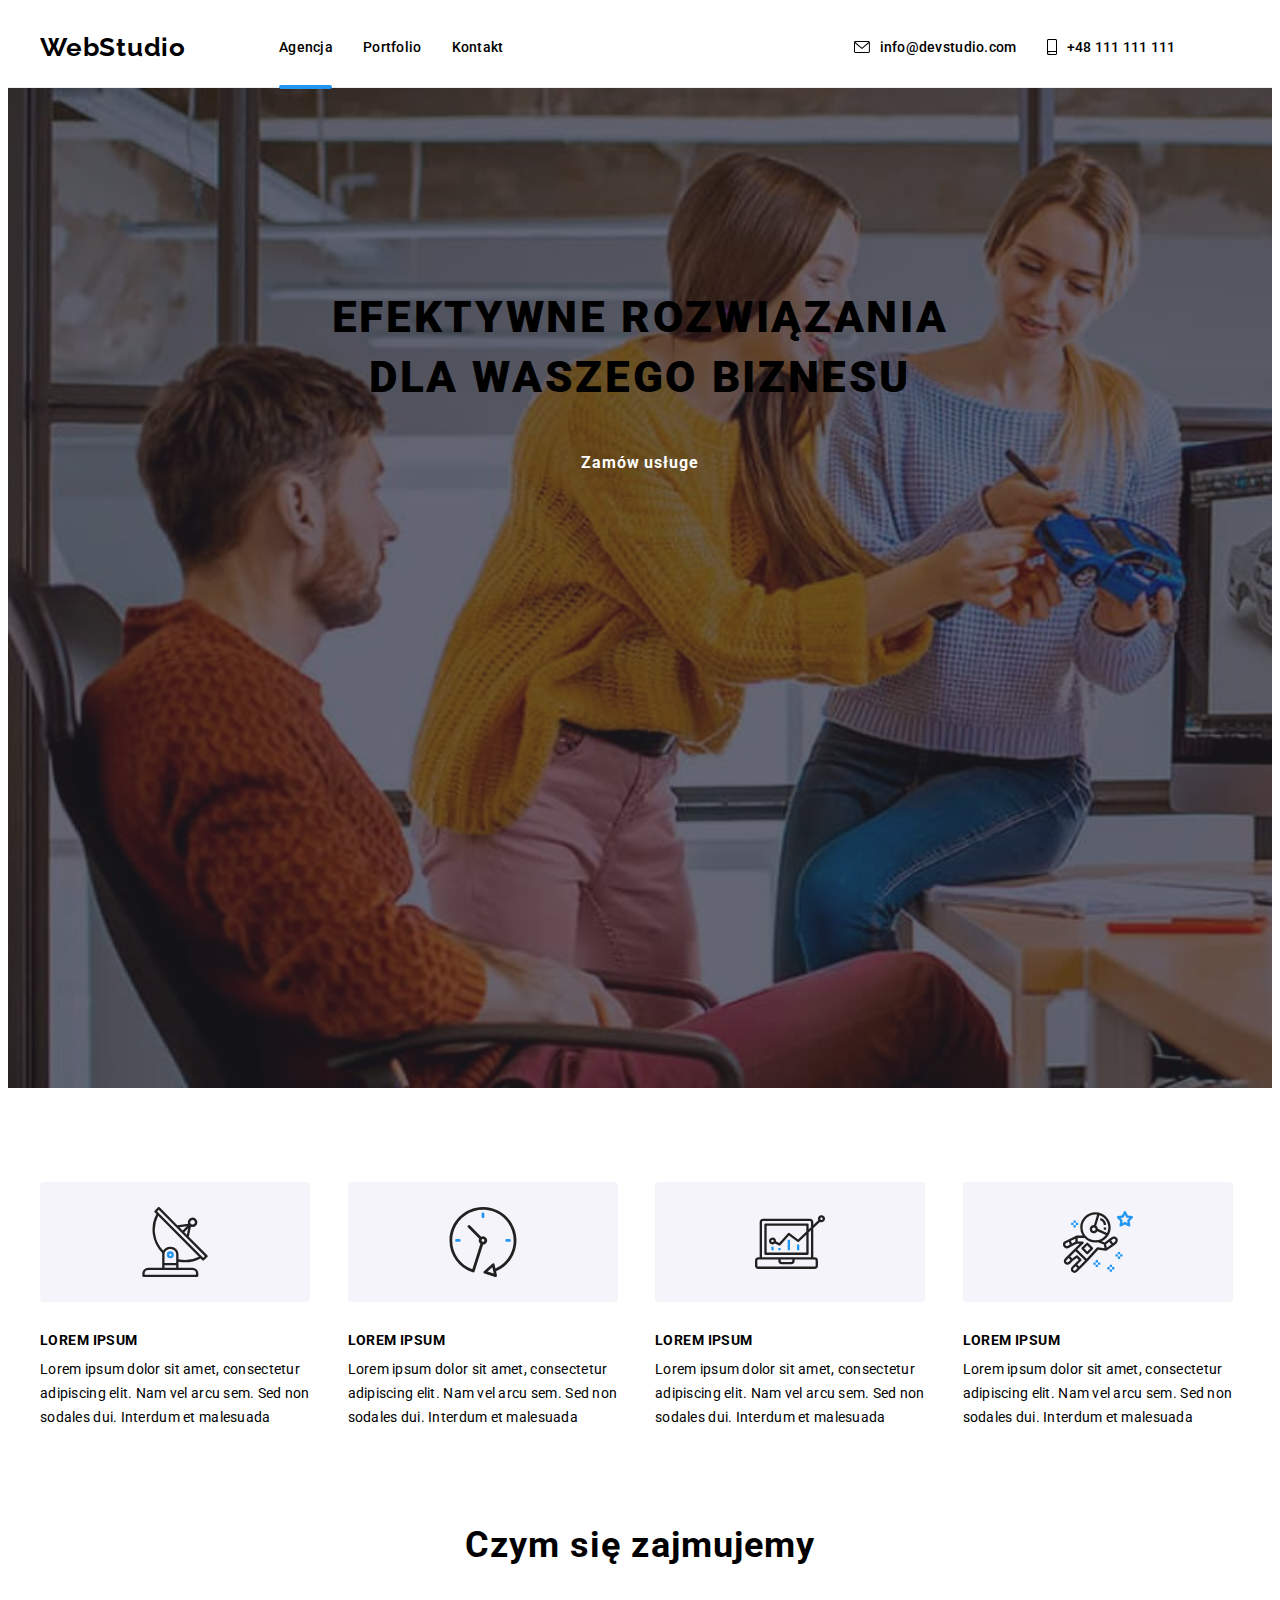
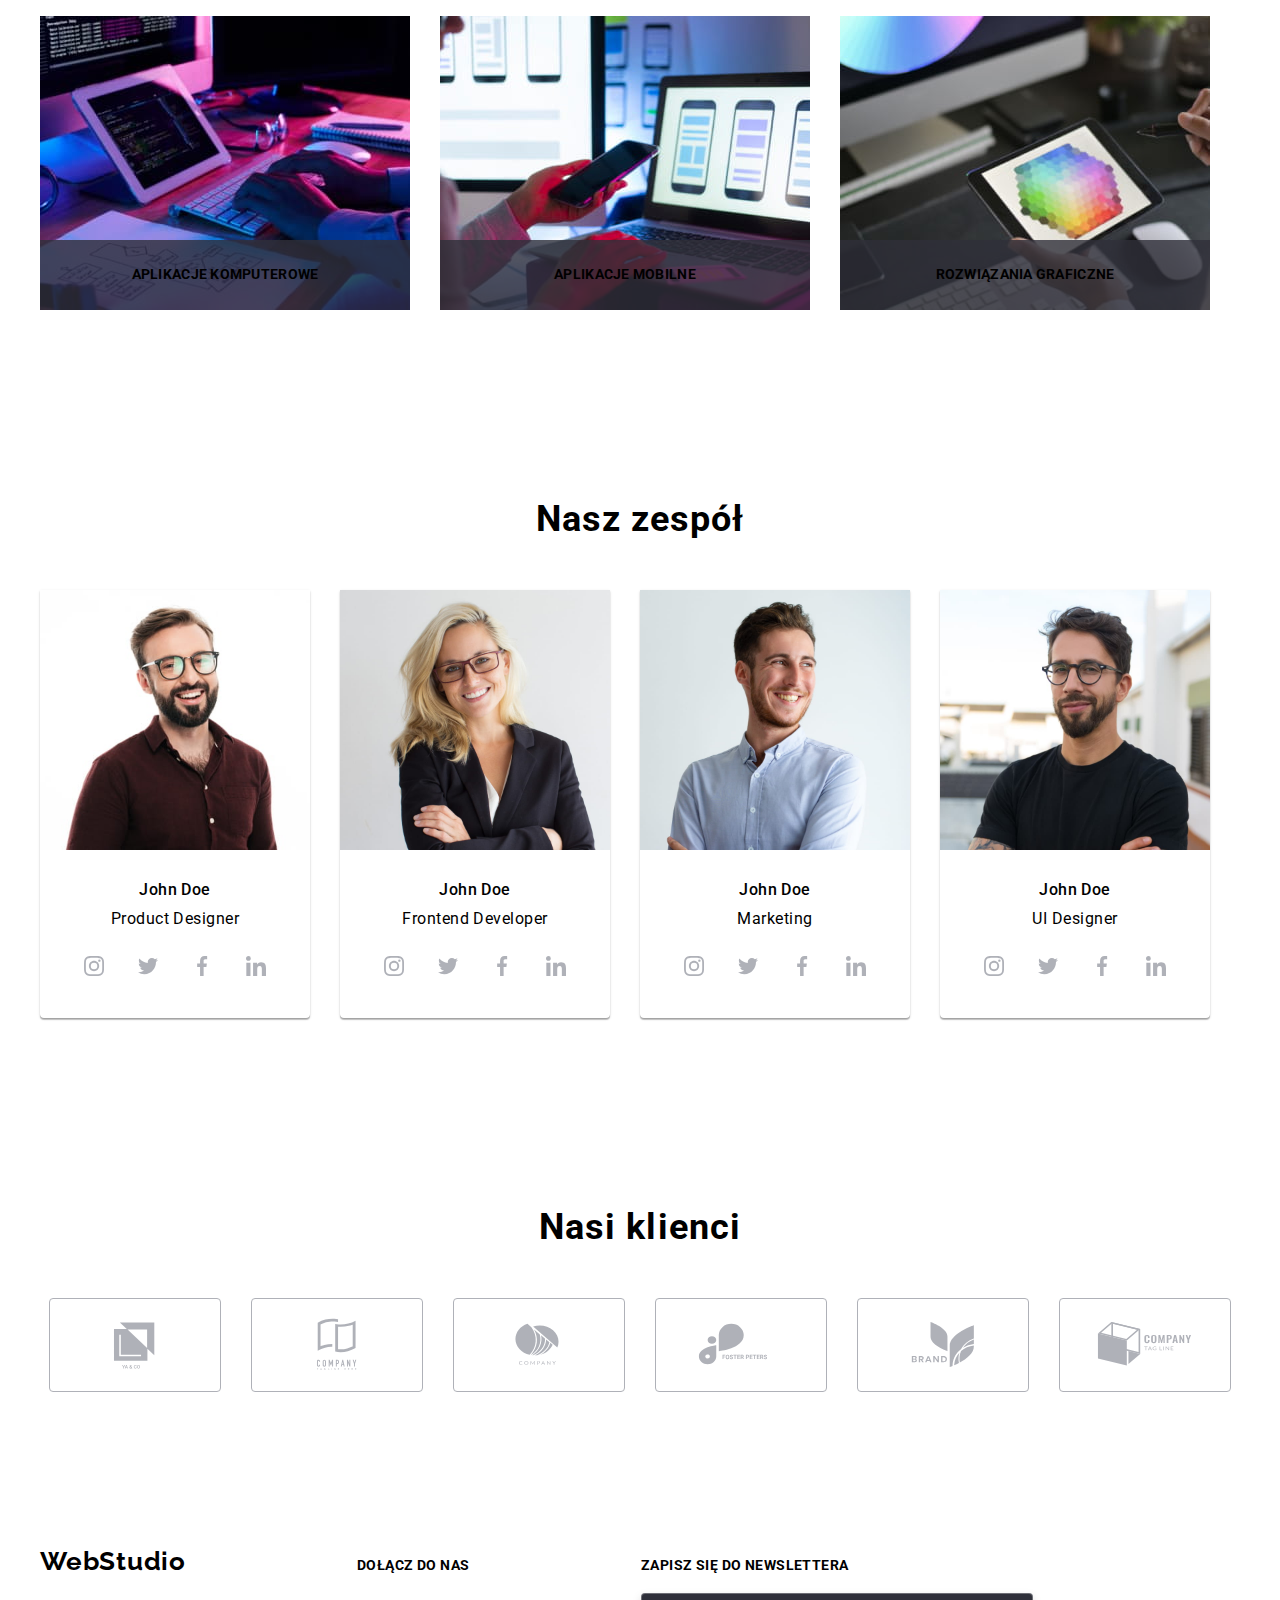
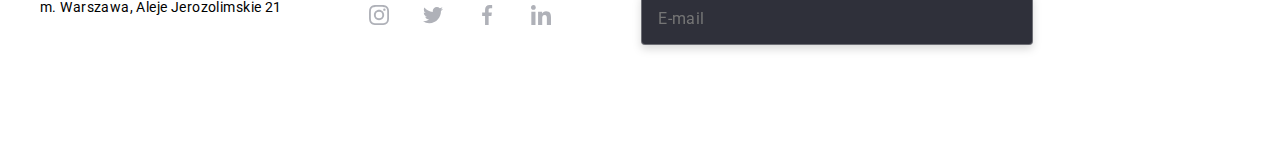
==== commit 01711cce: "git" ====
--- a/index.html
+++ b/index.html
@@ -268,7 +268,7 @@
             <li class="customer-list__item"><a href="#" class="customer-list__link"><svg class="customer-list__icon" width="106"height="60">
               <use href="./sprite.svg#icon-clientfive"></use> 
             </svg></a></li>
-            <li class="customer-list__item"><a href="#" class="customer-list__link"><svg class="customer-list__icon"" width="106"height="60">
+            <li class="customer-list__item"><a href="#" class="customer-list__link"><svg class="customer-list__icon" width="106"height="60">
               <use href="./sprite.svg#icon-clientsix"></use> 
             </svg></a></li>
           
@@ -324,19 +324,29 @@
           </div>
     </footer>
     <div class="backdrop is-hidden" data-modal>
-      <form class="form backdrop__form"><div role="group" aria-labelledby="formparagraph" class="modal form__modal"><p class="form__paragraph">Zostaw swoje dane w formularzu poniżej</p>
+      <div role="group" aria-labelledby="formparagraph" class="modal backdrop__modal"><form class="form"><p class="form__paragraph">Zostaw swoje dane w formularzu poniżej</p>
         <label for="user-name"class="form__namelabel">Imię </label>
-       <input  id="user-name"class="form__user-name" type="text"name="name"><svg  class="form__user-icon"><use href="./sprite2.svg#icon-vectorfirst"></use></svg>
+        <div class="user-container form__user-name-container">
+       <input  id="user-name"class="form__user-name" type="text"name="name">
+       <svg  class="form__user-icon"><use href="./sprite2.svg#icon-vectorfirst"></use></svg></div>
          <label for="user-phone"class="form__phonelabel">Telefon </label>
-         <input  id="user-phone"class="form__user-phone" type="tel"name="phone"><svg  class="form__phone-icon"><use href="./sprite2.svg#icon-vectorsecond"></use></svg>
+         <div class="user-container form__user-phone-container">
+         <input  id="user-phone"class="form__user-phone" type="tel"name="phone">
+         <svg  class="form__phone-icon"><use href="./sprite2.svg#icon-vectorsecond"></use></svg></div>
           <label for="user-email-account"class="form__email-account-label">E-mail </label>
-         <input  id="user-email-account"class="form__user-email-account" type="email"name="email-account"><svg  class="form__email-icon"><use href="./sprite2.svg#icon-vectorthird"></use></svg>
+          <div class="user-container form__user-email-container">
+         <input  id="user-email-account"class="form__user-email-account" type="email"name="email-account">
+         <svg  class="form__email-icon"><use href="./sprite2.svg#icon-vectorthird"></use></svg></div>
          <label for="comment"class="form__comment-label">Komentarze</label>
          <textarea id="comment" class="form__comment" name="comment" placeholder="Wprowadź tekst" ></textarea>
-         <input type="checkbox" id="politics-confirmation" class="form__politics-confirmation" name="confirmation" value="confirmation" /><svg  class="form__confirmation-icon"><use href="./sprite2.svg#icon-vectorfifth"></use></svg>
+         
+         <input type="checkbox" id="politics-confirmation" class="form__politics-confirmation" name="confirmation" value="confirmation" />
+         <svg  class="form__confirmation-icon"><use href="./sprite2.svg#icon-confrmation"></use></svg>
+         <svg class="form__checbox_empty"><use href="./sprite3.svg#icon-checkobox-empty"></use></svg>
          <label for="politics-confirmation"class="form__politcslabel">Oświadczam iż akceptuję <a class="form__statute-politics" href="">Regulamin</a> i <a class="form__statute-politics" href="">Politykę Prywatności.</a></label>
+        
           <button type="submit"class="button form__sendbutton">Wyślij</button>
-         <button type="button" class="form__close-btn" data-modal-close><svg class="form__close-btn-icon"><use href="./sprite2.svg#icon-cls-btn"></use></svg></button></div></form>
+         <button type="button" class="form__close-btn" data-modal-close><svg class="form__close-btn-icon"><use href="./sprite2.svg#icon-cls-btn"></use></svg></button></form></div>
     </div>
      <script src="./js/modal.js"></script>
   </body>
--- a/CSS/styles.css
+++ b/CSS/styles.css
@@ -4,18 +4,6 @@
   padding: 0;
 }
 
-:root {
-  --brandcolor: #212121;
-  --secondcolor: #000000;
-  --thirdcolor: #757575;
-  --fourthcolor: #2196f3;
-  --fifhtcolor: #ffffff;
-  --sixthcolor: #2f303a;
-  --seventhcolor: #e5e5e5;
-  --eighthcolor: rgba (255, 255, 255, 0.6);
-  --ninthcolor: #f5f4fa;
-  --tenthcolor: #eeeeee;
-}
 body {
   font-family: 'Roboto', sans-serif;
   font-size: 14px;
@@ -503,7 +491,7 @@
   border-radius: 4px;
   box-shadow: 0px 1px 3px rgba(0, 0, 0, 0.12), 0px 1px 1px rgba(0, 0, 0, 0.14),
     0px 2px 1px rgba(0, 0, 0, 0.2);
-  padding-top: 40px;
+  padding: 40px 40px;
 }
 .form__paragraph {
   font-family: 'Roboto';
@@ -513,6 +501,7 @@
   text-align: center;
   letter-spacing: 0.03em;
   color: var(--brandcolor);
+  margin-bottom: 12px;
 }
 .form__namelabel {
   font-family: 'Roboto';
@@ -521,17 +510,16 @@
   font-size: 12px;
   letter-spacing: 0.01em;
   color: #757575;
-  position: absolute;
-  left: 40px;
-  top: 75px;
   cursor: pointer;
+  margin-bottom: 4px;
+}
+.user-container {
+  position: relative;
+  margin-bottom: 10px;
 }
 .form__user-name {
-  width: 448px;
+  width: 100%;
   height: 40px;
-  position: absolute;
-  top: 93px;
-  left: 40px;
   padding-left: 42px;
   border: 1px solid rgba(33, 33, 33, 0.2);
   border-radius: 4px;
@@ -546,8 +534,9 @@
   position: absolute;
   width: 12px;
   height: 12px;
-  top: 107px;
-  left: 55px;
+  top: 50%;
+  transform: translateY(-50%);
+  left: 15px;
   transition: fill 250ms cubic-bezier(0.4, 0, 0.2, 1);
 }
 .form__user-name:hover + .form__user-icon,
@@ -562,17 +551,13 @@
   font-size: 12px;
   letter-spacing: 0.01em;
   color: #757575;
-  position: absolute;
-  left: 40px;
-  top: 143px;
   cursor: pointer;
-}
+  margin-bottom: 4px;
+}
+
 .form__user-phone {
-  width: 448px;
+  width: 100%;
   height: 40px;
-  position: absolute;
-  top: 161px;
-  left: 40px;
   padding-left: 42px;
   border: 1px solid rgba(33, 33, 33, 0.2);
   border-radius: 4px;
@@ -587,8 +572,9 @@
   position: absolute;
   width: 13px;
   height: 13px;
-  top: 174px;
-  left: 55px;
+  top: 50%;
+  transform: translateY(-50%);
+  left: 14px;
   transition: fill 250ms cubic-bezier(0.4, 0, 0.2, 1);
 }
 .form__user-phone:hover + .form__phone-icon,
@@ -602,17 +588,12 @@
   font-size: 12px;
   letter-spacing: 0.01em;
   color: #757575;
-  position: absolute;
-  left: 40px;
-  top: 211px;
   cursor: pointer;
+  margin-bottom: 4px;
 }
 .form__user-email-account {
-  width: 448px;
+  width: 100%;
   height: 40px;
-  position: absolute;
-  top: 229px;
-  left: 40px;
   padding-left: 42px;
   border: 1px solid rgba(33, 33, 33, 0.2);
   border-radius: 4px;
@@ -627,8 +608,9 @@
   position: absolute;
   width: 15px;
   height: 12px;
-  top: 243px;
-  left: 53.5px;
+  top: 50%;
+  transform: translateY(-50%);
+  left: 13.5px;
   transition: fill 250ms cubic-bezier(0.4, 0, 0.2, 1);
 }
 .form__user-email-account:hover + .form__email-icon,
@@ -642,10 +624,8 @@
   font-size: 12px;
   letter-spacing: 0.01em;
   color: #757575;
-  position: absolute;
-  left: 40px;
-  top: 279px;
   cursor: pointer;
+  margin-bottom: 4px;
 }
 .form__comment:placeholder-shown {
   font-family: 'Roboto';
@@ -658,16 +638,14 @@
   color: rgba(117, 117, 117, 0.5);
 }
 .form__comment {
-  width: 448px;
+  width: 100%;
   height: 120px;
-  position: absolute;
-  top: 297px;
-  left: 40px;
   padding: 12px 16px;
   border: 1px solid rgba(33, 33, 33, 0.2);
   border-radius: 4px;
   resize: none;
   transition: border-color 250ms cubic-bezier(0.4, 0, 0.2, 1);
+  margin-bottom: 20px;
 }
 .form__comment:hover,
 .form__comment:focus {
@@ -676,58 +654,65 @@
   color: #000000;
 }
 .form__politcslabel {
-  position: absolute;
-  top: 437px;
-  right: 54px;
   font-family: 'Roboto';
   font-style: normal;
   font-weight: 400;
   font-size: 14px;
   line-height: 1.71;
-
-  letter-spacing: 0.03em;
-
+  letter-spacing: 0.03em;
   color: var(--thirdcolor);
   cursor: pointer;
-}
+  padding-left: 37px;
+}
+
 .form__statute-politics {
   text-decoration: underline;
   color: var(--fourthcolor);
 }
 
 .form__confirmation-icon {
-  width: 11px;
-  height: 8px;
-  position: absolute;
-  top: 446px;
-  left: 57px;
+  width: 16px;
+  height: 15px;
   fill: var(--fifhtcolor);
+  z-index: 1;
   opacity: 0;
+  position: absolute;
+  left: 54px;
+  top: 437px;
 }
 
 .form__politics-confirmation {
-  position: absolute;
-  top: 442px;
-  left: 54px;
   width: 16px;
   height: 15px;
   outline: 1px solid var(--brandcolor);
   appearance: none;
   border-radius: 2px;
-}
-.form__politics-confirmation:checked {
-  background-color: #2196f3;
-  outline: none;
-}
+  z-index: 2;
+  opacity: 0;
+  position: absolute;
+  left: 54px;
+  top: 437px;
+}
+.form__checbox_empty {
+  width: 16px;
+  height: 15px;
+  z-index: 0;
+  opacity: 1;
+  position: absolute;
+  left: 54px;
+  top: 437px;
+}
+
 .form__politics-confirmation:checked + .form__confirmation-icon {
   opacity: 1;
 }
 .form__sendbutton {
+  margin-top: 30px;
+  margin-bottom: 40px;
+  margin-left: auto;
+  margin-right: auto;
   width: 200px;
   height: 50px;
-  position: absolute;
-  top: 491px;
-  left: 164px;
   transition: box-shadow 250ms cubic-bezier(0.4, 0, 0.2, 1);
 }
 .form__sendbutton:hover,
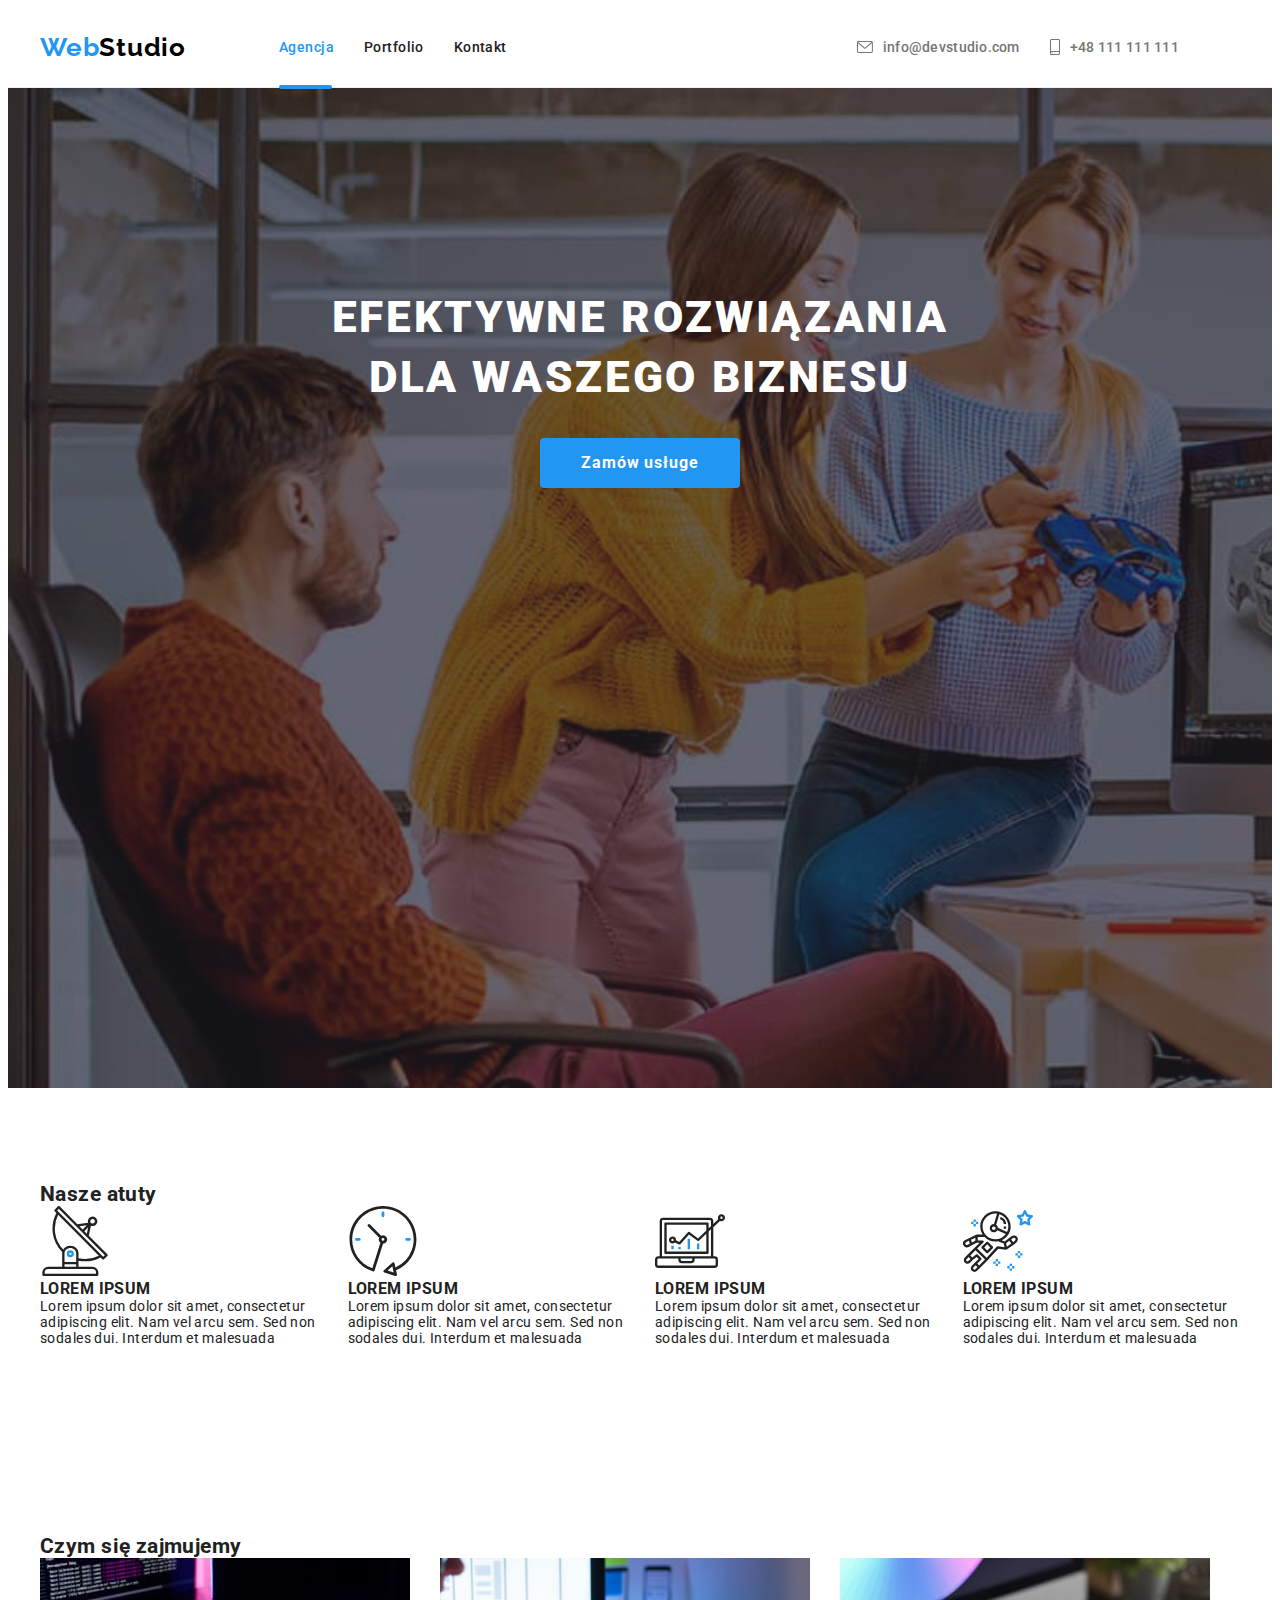
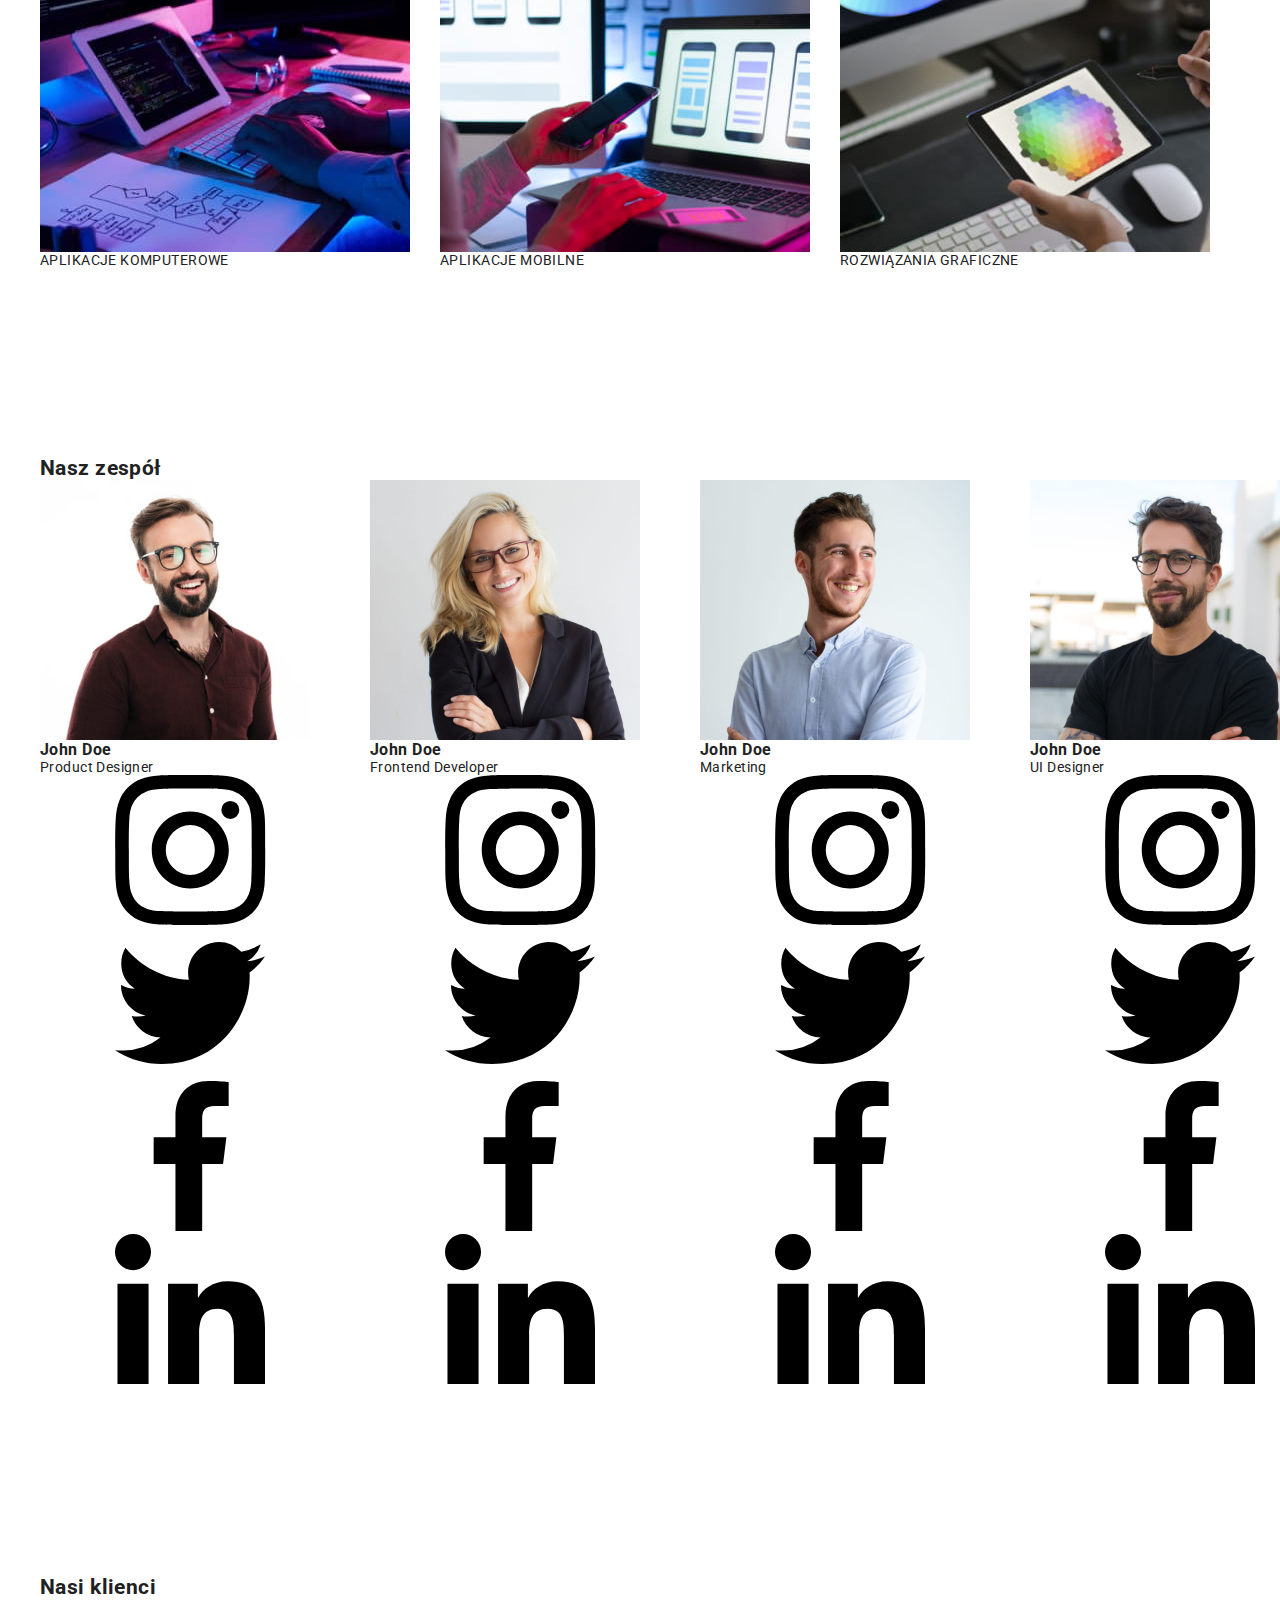
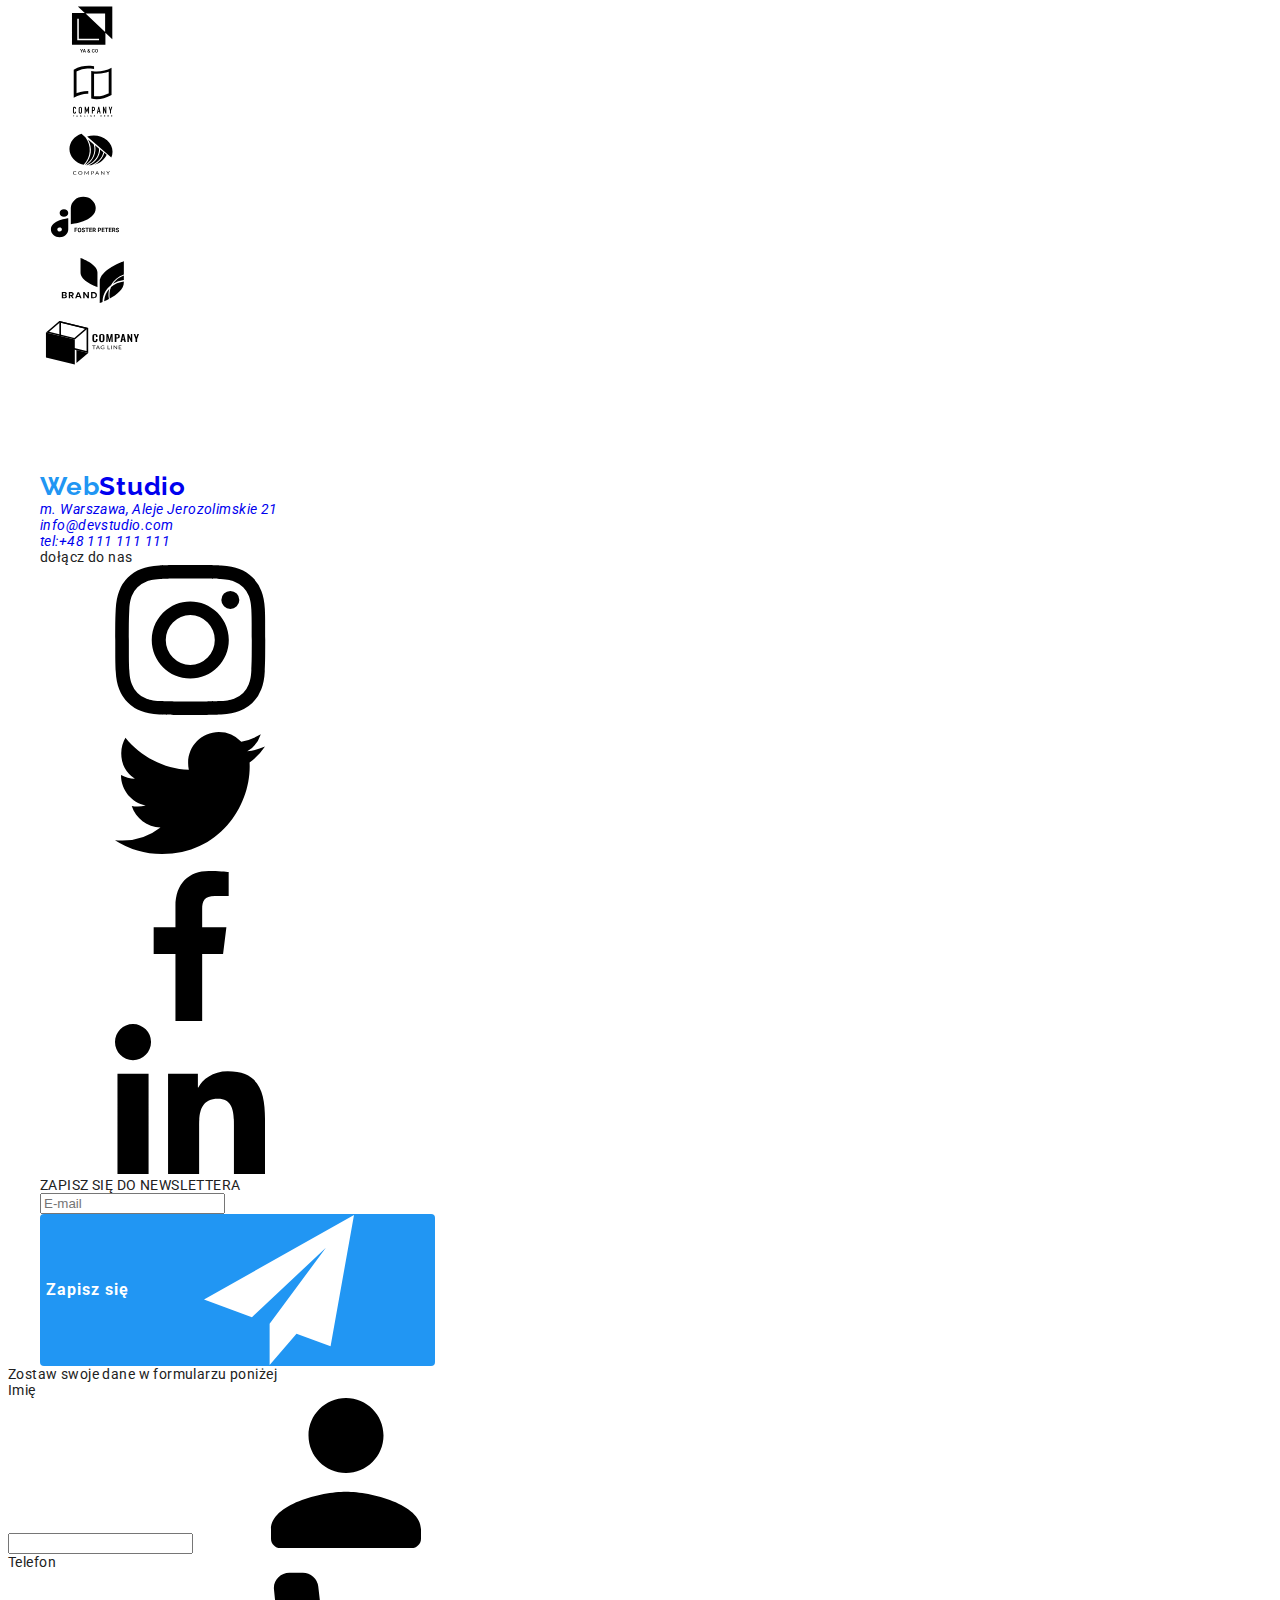
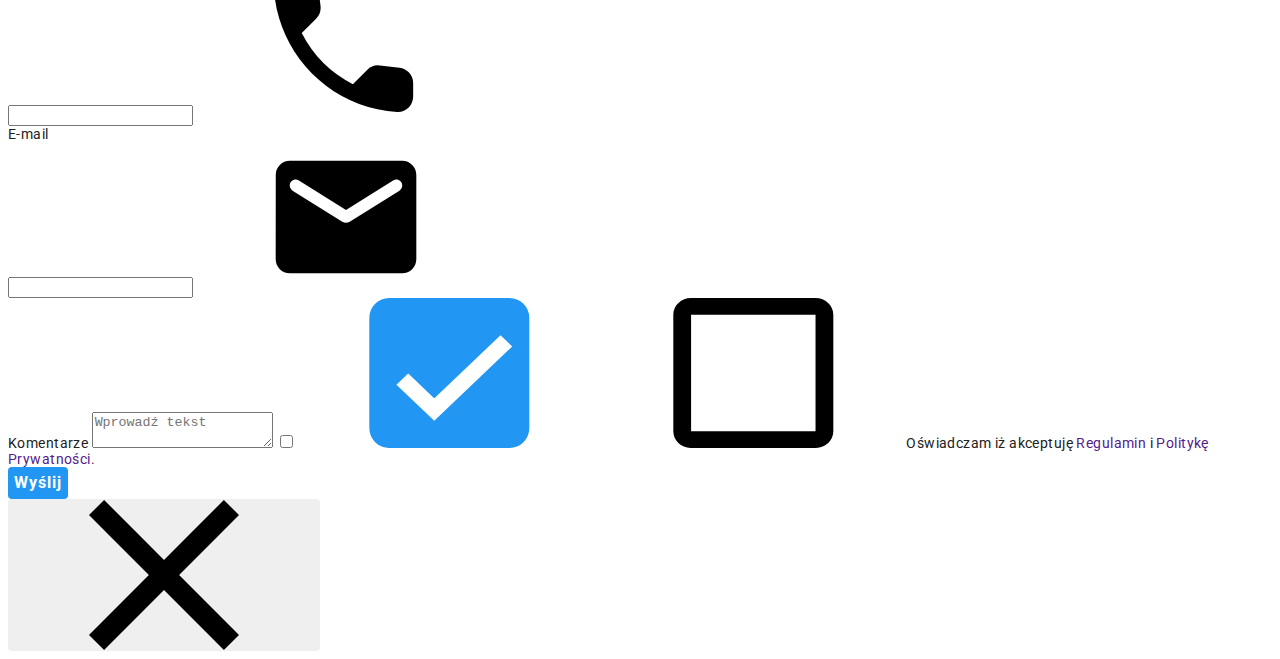
==== commit 524bf27d: "ok" ====
--- a/index.html
+++ b/index.html
@@ -19,7 +19,7 @@
       rel="stylesheet"
     />
 
-    <link href="./CSS/styles.css" rel="stylesheet" />
+    <link href="./CSS/main.min.css" rel="stylesheet" />
   </head>
   <body>
     <header class="header">
--- a/CSS/main.min.css
+++ b/CSS/main.min.css
@@ -0,0 +1 @@
+*,*::before *::after{margin:0;padding:0}body{font-family:"Roboto",sans-serif;font-size:14px;color:#212121;background:#fff;letter-spacing:.03em}h1,h2,h3,p{margin:0 auto}img{max-width:100%;height:auto;display:block}ul{list-style:none;padding:0;margin:0}a{text-decoration:none;margin:0}button{display:-webkit-box;display:-ms-flexbox;display:flex;cursor:pointer;border-radius:4px;border:none;-webkit-box-pack:center;-ms-flex-pack:center;justify-content:center;-webkit-box-align:center;-ms-flex-align:center;align-items:center}.container{width:1200px;margin:0 auto;padding:0 15px}.section{padding-top:94px;padding-bottom:94px}.header{margin:0 auto;border-bottom:1px solid #ececec}.header__container{display:-webkit-box;display:-ms-flexbox;display:flex;-webkit-box-align:center;-ms-flex-align:center;align-items:center;padding-top:24px;padding-bottom:25px}.header__brandname{color:#000;margin-right:93px}.brandname{display:block;font-family:"Raleway";font-size:26px;font-weight:700;letter-spacing:.03em}.pieceofbrand{color:#2196f3}.nav__link{font-weight:500;text-align:left;color:currentColor;-webkit-transition:color 250ms cubic-bezier(0.4, 0, 0.2, 1);transition:color 250ms cubic-bezier(0.4, 0, 0.2, 1)}.nav__link:hover{color:#2196f3}.nav__link:focus{color:#2196f3}.list{display:-webkit-box;display:-ms-flexbox;display:flex;gap:30px}.currentsite{color:#2196f3;position:relative}.currentsite::after{content:"";border-bottom:4px solid #2196f3;border-radius:2px;position:absolute;width:53px;top:46px;left:0}.contact{color:#757575;margin-left:350px}.contact__img{margin-right:10px;fill:currentColor}.contact__link{display:-webkit-box;display:-ms-flexbox;display:flex;-webkit-box-align:center;-ms-flex-align:center;align-items:center;font-weight:500;color:currentColor;letter-spacing:.02em;font-size:14px;-webkit-transition:color 250ms cubic-bezier(0.4, 0, 0.2, 1);transition:color 250ms cubic-bezier(0.4, 0, 0.2, 1)}.contact__link:hover,.contact__link:focus{color:#2196f3}.main-section{background-color:#2f303a;padding-top:200px;padding-bottom:200px;background-image:-webkit-gradient(linear, left top, left bottom, color-stop(50%, rgba(47, 48, 58, 0.4)), color-stop(50%, rgba(47, 48, 58, 0.4))),url(../images/backgroundimage.jpg);background-image:linear-gradient(rgba(47, 48, 58, 0.4) 50%, rgba(47, 48, 58, 0.4) 50%),url(../images/backgroundimage.jpg);background-repeat:no-repeat;background-size:cover;max-width:1600px;height:600px;margin:0 auto}.main-section__header{font-size:44px;font-weight:900;line-height:1.36;letter-spacing:.06em;text-align:center;color:var(--fifhtcolor);margin-bottom:30px;width:696px}.main-section__button{text-align:center;padding:10px 41px;margin:0 auto}.main-section__header{font-size:44px;font-weight:900;line-height:1.36;letter-spacing:.06em;text-align:center;color:#fff;margin-bottom:30px;width:696px}.button{font-size:16px;font-weight:700;line-height:1.88;letter-spacing:.06em;background-color:#2196f3;color:#fff;font-family:"Roboto";font-style:normal}/*# sourceMappingURL=main.min.css.map */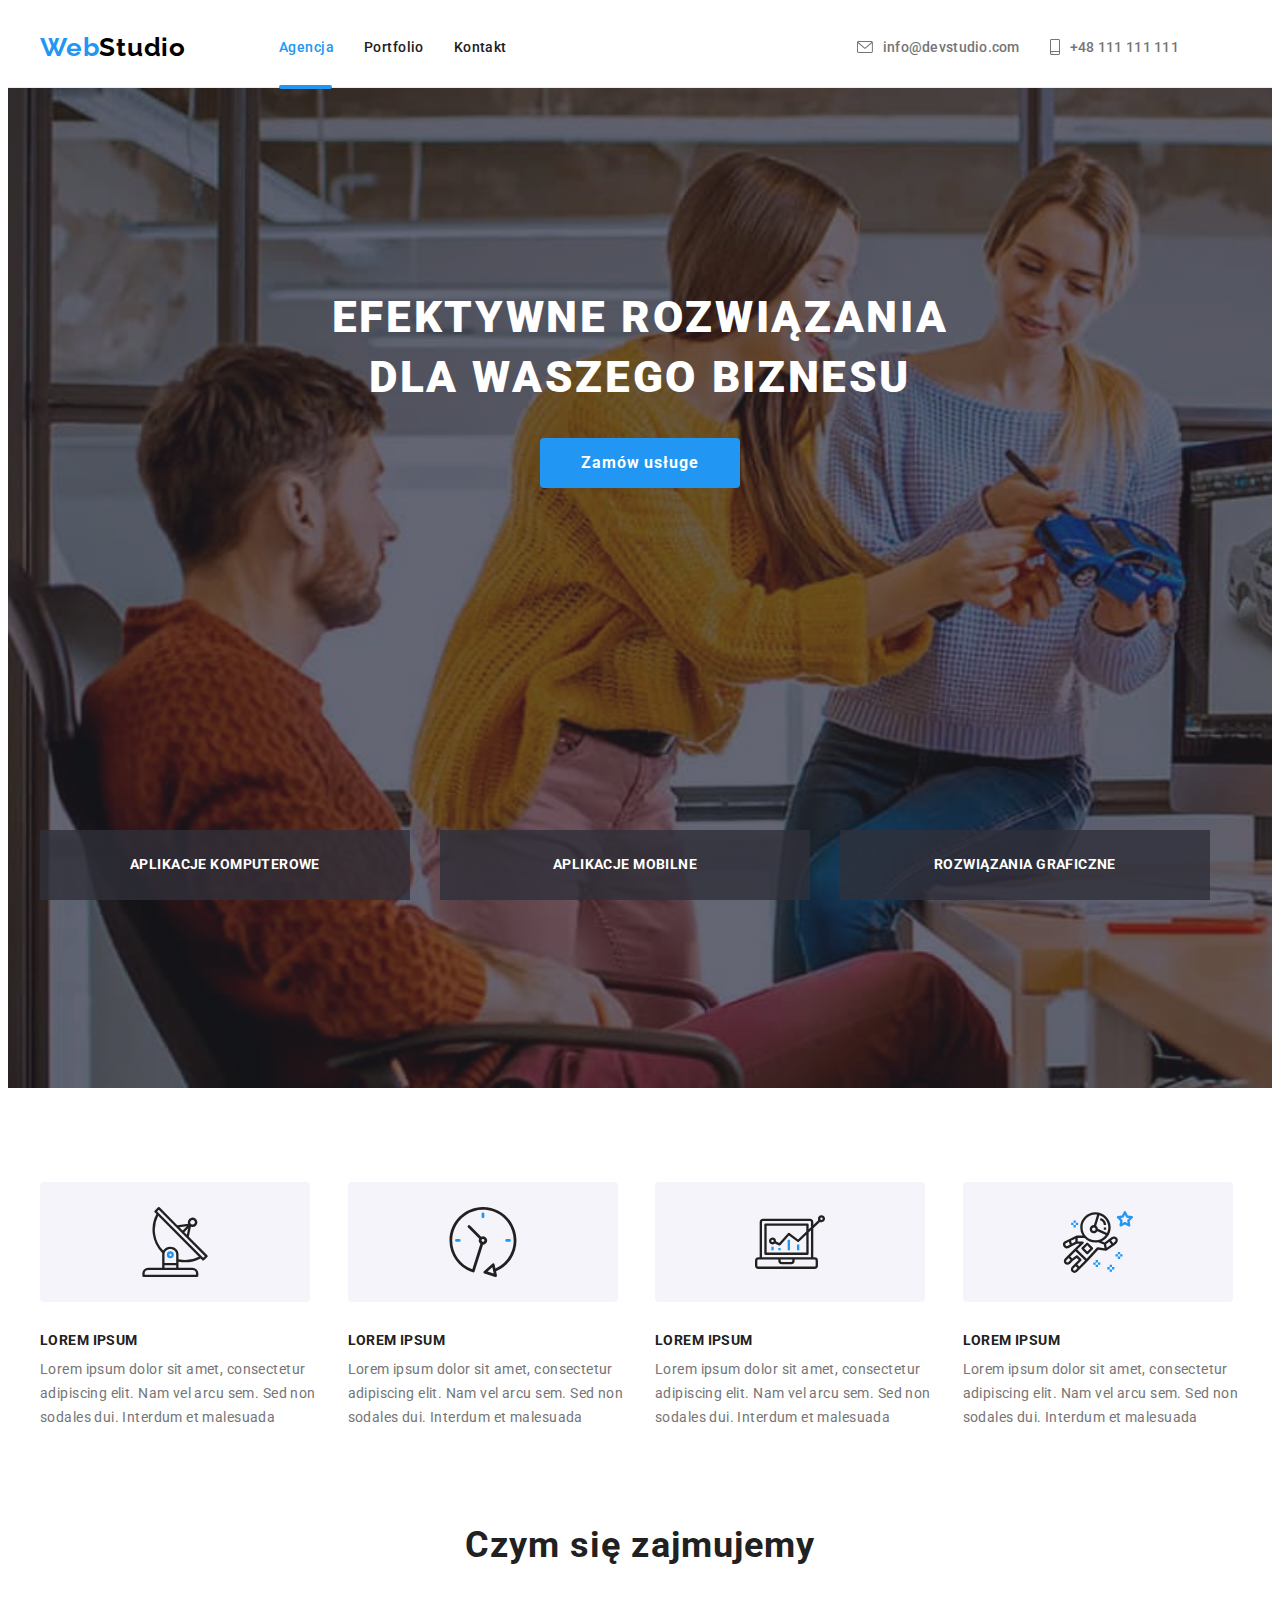
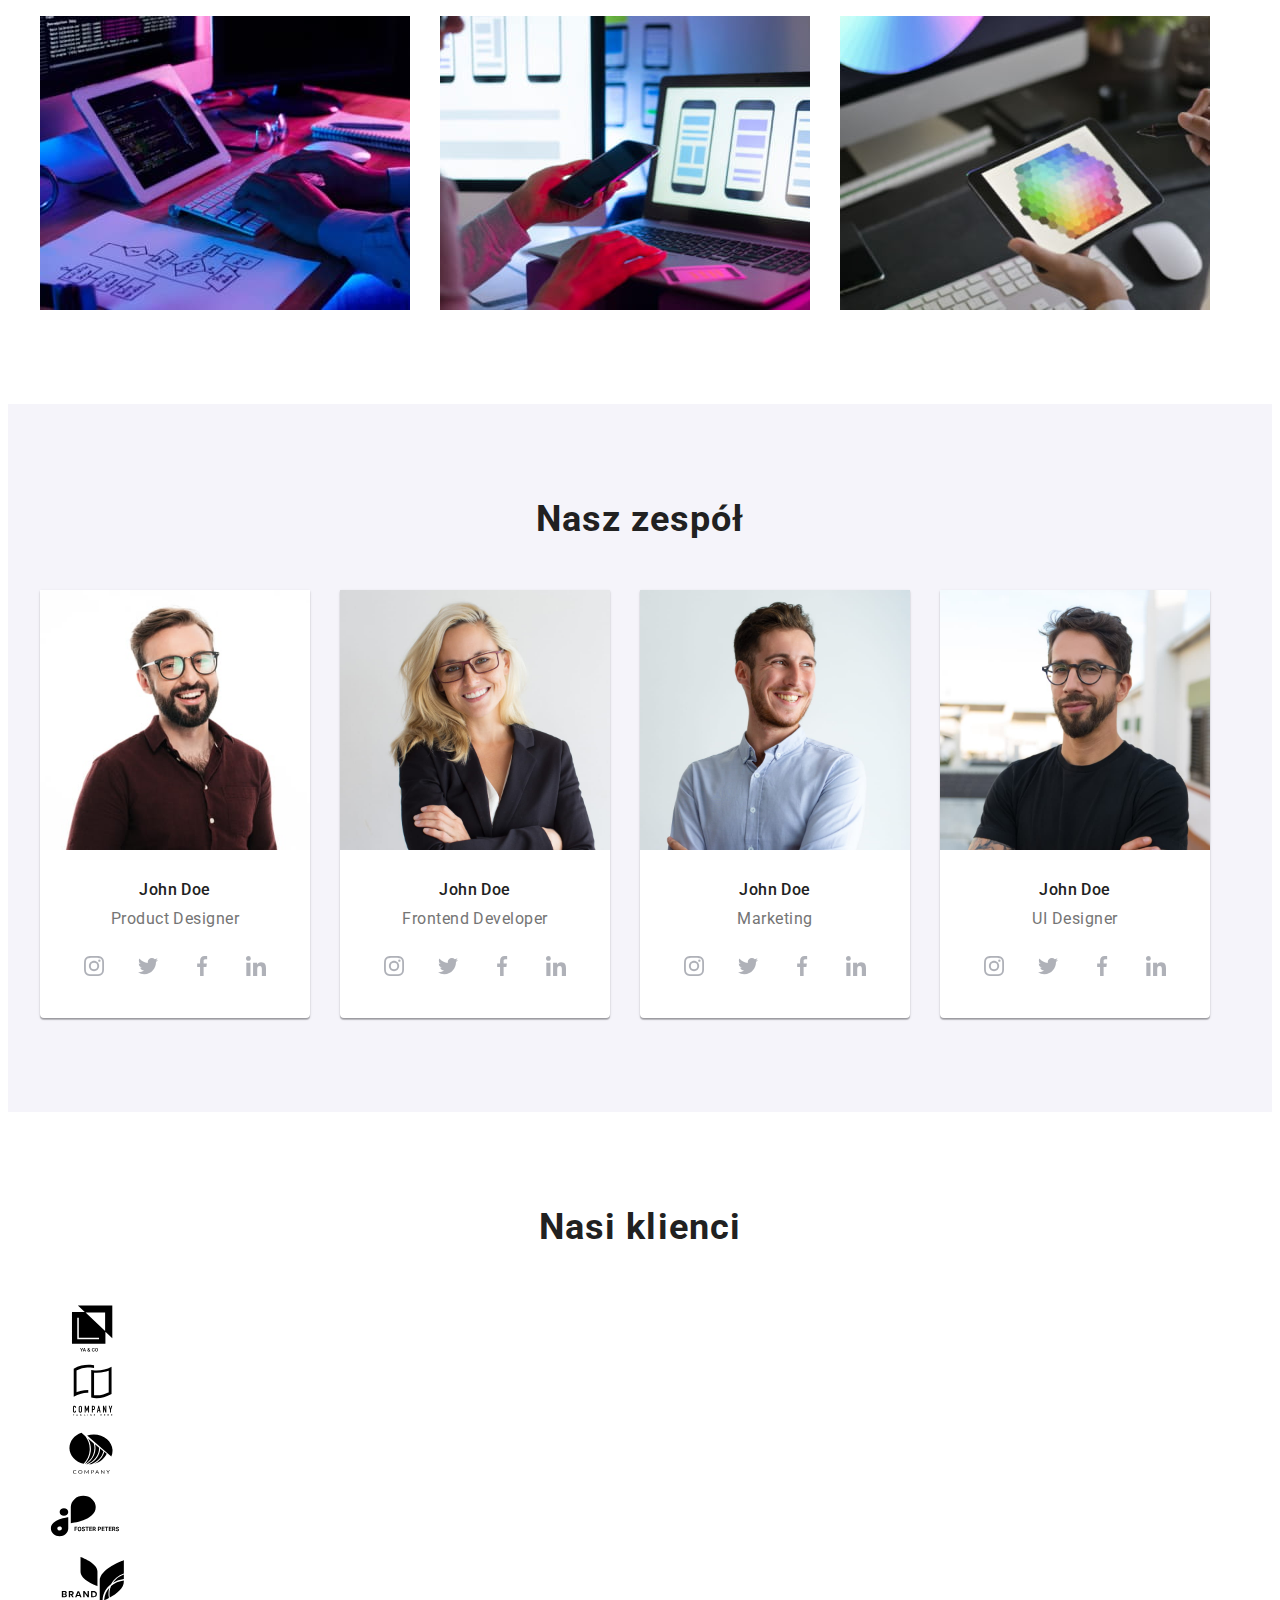
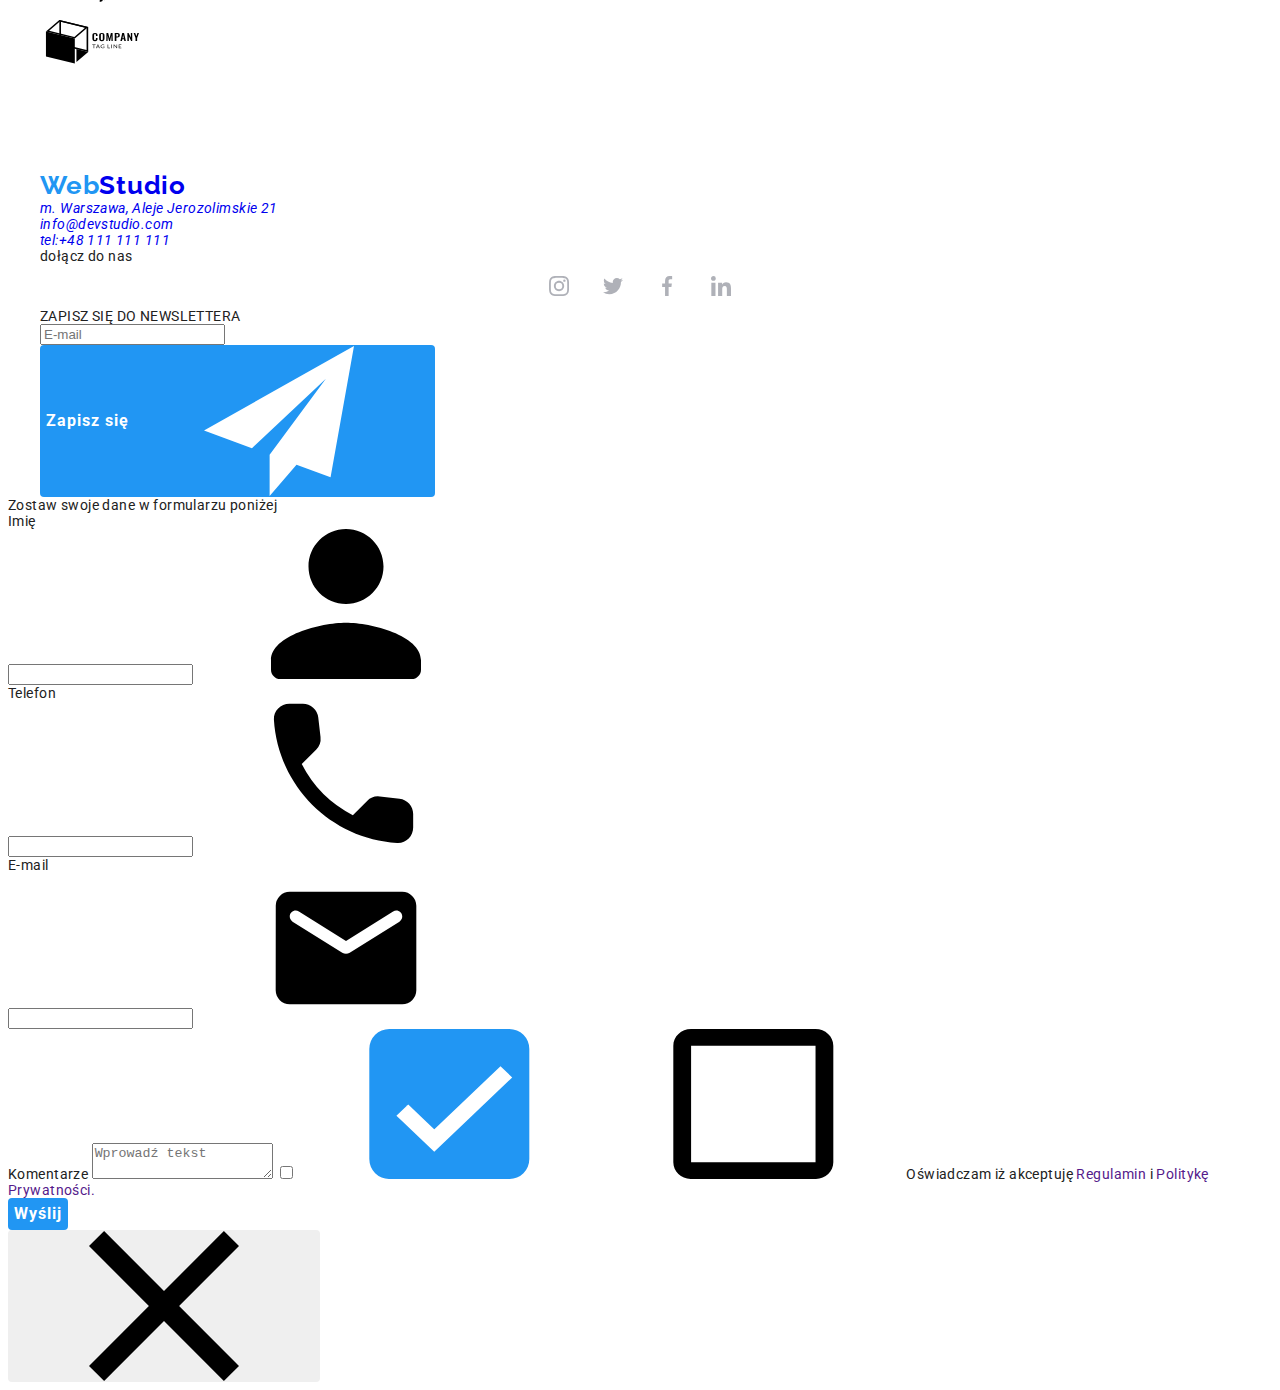
==== commit e6508dd2: "fit" ====
--- a/index.html
+++ b/index.html
@@ -117,7 +117,7 @@
           <h2 class="secondheader ourteam__header">Czym się zajmujemy</h2>
           <ul class="list ourteam__list">
             <li class="outeam__item">
-              <img class="outeam__icon"
+              <img class="ourteam__icon"
                 src="images/it-employee-one.jpg"
                 alt="praca na komputerze nr 1"
                 width="370"
--- a/CSS/main.min.css
+++ b/CSS/main.min.css
@@ -1 +1 @@
-*,*::before *::after{margin:0;padding:0}body{font-family:"Roboto",sans-serif;font-size:14px;color:#212121;background:#fff;letter-spacing:.03em}h1,h2,h3,p{margin:0 auto}img{max-width:100%;height:auto;display:block}ul{list-style:none;padding:0;margin:0}a{text-decoration:none;margin:0}button{display:-webkit-box;display:-ms-flexbox;display:flex;cursor:pointer;border-radius:4px;border:none;-webkit-box-pack:center;-ms-flex-pack:center;justify-content:center;-webkit-box-align:center;-ms-flex-align:center;align-items:center}.container{width:1200px;margin:0 auto;padding:0 15px}.section{padding-top:94px;padding-bottom:94px}.header{margin:0 auto;border-bottom:1px solid #ececec}.header__container{display:-webkit-box;display:-ms-flexbox;display:flex;-webkit-box-align:center;-ms-flex-align:center;align-items:center;padding-top:24px;padding-bottom:25px}.header__brandname{color:#000;margin-right:93px}.brandname{display:block;font-family:"Raleway";font-size:26px;font-weight:700;letter-spacing:.03em}.pieceofbrand{color:#2196f3}.nav__link{font-weight:500;text-align:left;color:currentColor;-webkit-transition:color 250ms cubic-bezier(0.4, 0, 0.2, 1);transition:color 250ms cubic-bezier(0.4, 0, 0.2, 1)}.nav__link:hover{color:#2196f3}.nav__link:focus{color:#2196f3}.list{display:-webkit-box;display:-ms-flexbox;display:flex;gap:30px}.currentsite{color:#2196f3;position:relative}.currentsite::after{content:"";border-bottom:4px solid #2196f3;border-radius:2px;position:absolute;width:53px;top:46px;left:0}.contact{color:#757575;margin-left:350px}.contact__img{margin-right:10px;fill:currentColor}.contact__link{display:-webkit-box;display:-ms-flexbox;display:flex;-webkit-box-align:center;-ms-flex-align:center;align-items:center;font-weight:500;color:currentColor;letter-spacing:.02em;font-size:14px;-webkit-transition:color 250ms cubic-bezier(0.4, 0, 0.2, 1);transition:color 250ms cubic-bezier(0.4, 0, 0.2, 1)}.contact__link:hover,.contact__link:focus{color:#2196f3}.main-section{background-color:#2f303a;padding-top:200px;padding-bottom:200px;background-image:-webkit-gradient(linear, left top, left bottom, color-stop(50%, rgba(47, 48, 58, 0.4)), color-stop(50%, rgba(47, 48, 58, 0.4))),url(../images/backgroundimage.jpg);background-image:linear-gradient(rgba(47, 48, 58, 0.4) 50%, rgba(47, 48, 58, 0.4) 50%),url(../images/backgroundimage.jpg);background-repeat:no-repeat;background-size:cover;max-width:1600px;height:600px;margin:0 auto}.main-section__header{font-size:44px;font-weight:900;line-height:1.36;letter-spacing:.06em;text-align:center;color:var(--fifhtcolor);margin-bottom:30px;width:696px}.main-section__button{text-align:center;padding:10px 41px;margin:0 auto}.main-section__header{font-size:44px;font-weight:900;line-height:1.36;letter-spacing:.06em;text-align:center;color:#fff;margin-bottom:30px;width:696px}.button{font-size:16px;font-weight:700;line-height:1.88;letter-spacing:.06em;background-color:#2196f3;color:#fff;font-family:"Roboto";font-style:normal}/*# sourceMappingURL=main.min.css.map */+*,*::before *::after{margin:0;padding:0}body{font-family:"Roboto",sans-serif;font-size:14px;color:#212121;background:#fff;letter-spacing:.03em}h1,h2,h3,p{margin:0 auto}img{max-width:100%;height:auto;display:block}ul{list-style:none;padding:0;margin:0}a{text-decoration:none;margin:0}button{display:-webkit-box;display:-ms-flexbox;display:flex;cursor:pointer;border-radius:4px;border:none;-webkit-box-pack:center;-ms-flex-pack:center;justify-content:center;-webkit-box-align:center;-ms-flex-align:center;align-items:center}.container{width:1200px;margin:0 auto;padding:0 15px}.section{padding-top:94px;padding-bottom:94px}.header{margin:0 auto;border-bottom:1px solid #ececec}.header__container{display:-webkit-box;display:-ms-flexbox;display:flex;-webkit-box-align:center;-ms-flex-align:center;align-items:center;padding-top:24px;padding-bottom:25px}.header__brandname{color:#000;margin-right:93px}.brandname{display:block;font-family:"Raleway";font-size:26px;font-weight:700;letter-spacing:.03em}.pieceofbrand{color:#2196f3}.nav__link{font-weight:500;text-align:left;color:currentColor;-webkit-transition:color 250ms cubic-bezier(0.4, 0, 0.2, 1);transition:color 250ms cubic-bezier(0.4, 0, 0.2, 1)}.nav__link:hover{color:#2196f3}.nav__link:focus{color:#2196f3}.list{display:-webkit-box;display:-ms-flexbox;display:flex;gap:30px}.currentsite{color:#2196f3;position:relative}.currentsite::after{content:"";border-bottom:4px solid #2196f3;border-radius:2px;position:absolute;width:53px;top:46px;left:0}.contact{color:#757575;margin-left:350px}.contact__img{margin-right:10px;fill:currentColor}.contact__link{display:-webkit-box;display:-ms-flexbox;display:flex;-webkit-box-align:center;-ms-flex-align:center;align-items:center;font-weight:500;color:currentColor;letter-spacing:.02em;font-size:14px;-webkit-transition:color 250ms cubic-bezier(0.4, 0, 0.2, 1);transition:color 250ms cubic-bezier(0.4, 0, 0.2, 1)}.contact__link:hover,.contact__link:focus{color:#2196f3}.main-section{background-color:#2f303a;padding-top:200px;padding-bottom:200px;background-image:-webkit-gradient(linear, left top, left bottom, color-stop(50%, rgba(47, 48, 58, 0.4)), color-stop(50%, rgba(47, 48, 58, 0.4))),url(../images/backgroundimage.jpg);background-image:linear-gradient(rgba(47, 48, 58, 0.4) 50%, rgba(47, 48, 58, 0.4) 50%),url(../images/backgroundimage.jpg);background-repeat:no-repeat;background-size:cover;max-width:1600px;height:600px;margin:0 auto}.main-section__header{font-size:44px;font-weight:900;line-height:1.36;letter-spacing:.06em;text-align:center;color:var(--fifhtcolor);margin-bottom:30px;width:696px}.main-section__button{text-align:center;padding:10px 41px;margin:0 auto}.main-section__header{font-size:44px;font-weight:900;line-height:1.36;letter-spacing:.06em;text-align:center;color:#fff;margin-bottom:30px;width:696px}.button{font-size:16px;font-weight:700;line-height:1.88;letter-spacing:.06em;background-color:#2196f3;color:#fff;font-family:"Roboto";font-style:normal}.loremsection__item{-ms-flex-preferred-size:calc((100% - 90px)/4);flex-basis:calc((100% - 90px)/4)}.loremsection__background{display:-webkit-box;display:-ms-flexbox;display:flex;width:270px;height:120px;-webkit-box-pack:center;-ms-flex-pack:center;justify-content:center;-webkit-box-align:center;-ms-flex-align:center;align-items:center;background-color:#f5f4fa;border-radius:4px;margin-bottom:30px}.loremsection__description{line-height:1.71;text-align:left;color:#757575}.loremsection__header{letter-spacing:.03em;font-weight:700;color:#212121;margin-bottom:10px;font-size:14px}.visually-hidden{position:absolute;width:1px;height:1px;margin:-1px;border:0;padding:0;white-space:nowrap;-webkit-clip-path:inset(100%);clip-path:inset(100%);clip:rect(0 0 0 0);overflow:hidden}.ourteam{padding-top:0}.ourteam__item{position:relative}.ourteam__applications{display:-webkit-box;display:-ms-flexbox;display:flex;-webkit-box-pack:center;-ms-flex-pack:center;justify-content:center;-webkit-box-align:center;-ms-flex-align:center;align-items:center;font-family:"Roboto";font-style:normal;font-weight:700;line-height:1.14;color:#fff;width:370px;height:70px;background-color:rgba(47,48,58,.8);position:absolute;bottom:0px}.secondheader{letter-spacing:.03em;font-size:36px;font-weight:700;text-align:center;color:#212121;margin-bottom:50px}.lastsection--background{background-color:#f5f4fa}.lastsection__employee{border-radius:[object Object] px;background-color:#fff;-webkit-box-shadow:0px 1px 3px rgba(0,0,0,.12),0px 1px 1px rgba(0,0,0,.14),0px 2px 1px rgba(0,0,0,.2);box-shadow:0px 1px 3px rgba(0,0,0,.12),0px 1px 1px rgba(0,0,0,.14),0px 2px 1px rgba(0,0,0,.2);border-radius:0px 0px 4px 4px}.lastsection__employee-name{letter-spacing:.03em;font-size:16px;font-weight:500;text-align:center;color:#212121;margin-bottom:10px}.lastsection__employee-description{padding-top:30px;padding-bottom:30px}.lastsection__employee-position{font-size:16px;font-weight:400;text-align:center;color:#757575;letter-spacing:.03em;margin-bottom:16px}.social{display:-webkit-box;display:-ms-flexbox;display:flex;gap:10px;-webkit-box-pack:center;-ms-flex-pack:center;justify-content:center}.social__link{display:-webkit-box;display:-ms-flexbox;display:flex;color:#afb1b8;-webkit-box-pack:center;-ms-flex-pack:center;justify-content:center;-webkit-box-align:center;-ms-flex-align:center;align-items:center;width:44px;height:44px;border-radius:50%;background-color:#fff;-webkit-transition-property:background-color,color;transition-property:background-color,color;-webkit-transition-duration:250ms;transition-duration:250ms;-webkit-transition-timing-function:cubic-bezier(0.4, 0, 0.2, 1);transition-timing-function:cubic-bezier(0.4, 0, 0.2, 1)}.social__link:hover,.social__link:focus{color:#fff;background-color:#2196f3}.social__instagram,.social__linkedin,.social__facebook,.social__twitter{fill:currentColor;width:20px;height:20px}.social--footer{fill:#fff}.social__link-click{background:rgba(255,255,255,.1)}/*# sourceMappingURL=main.min.css.map */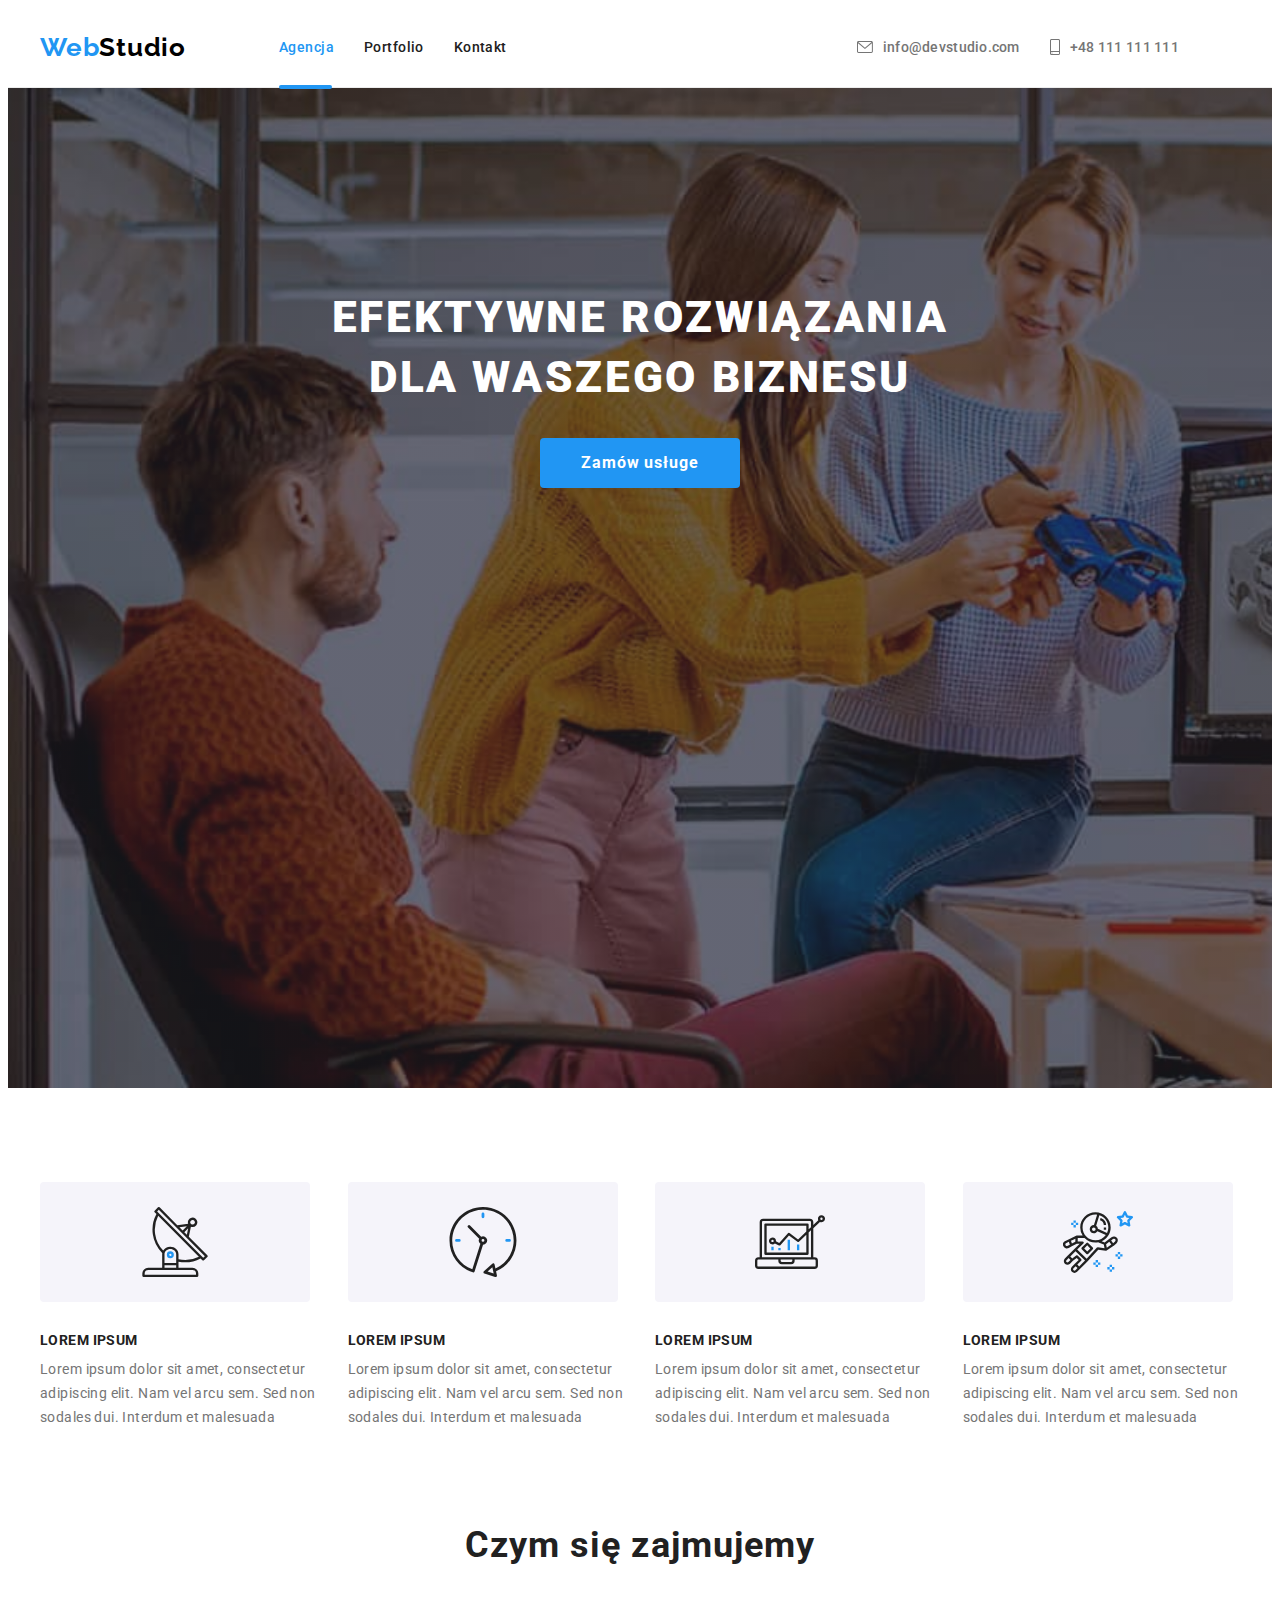
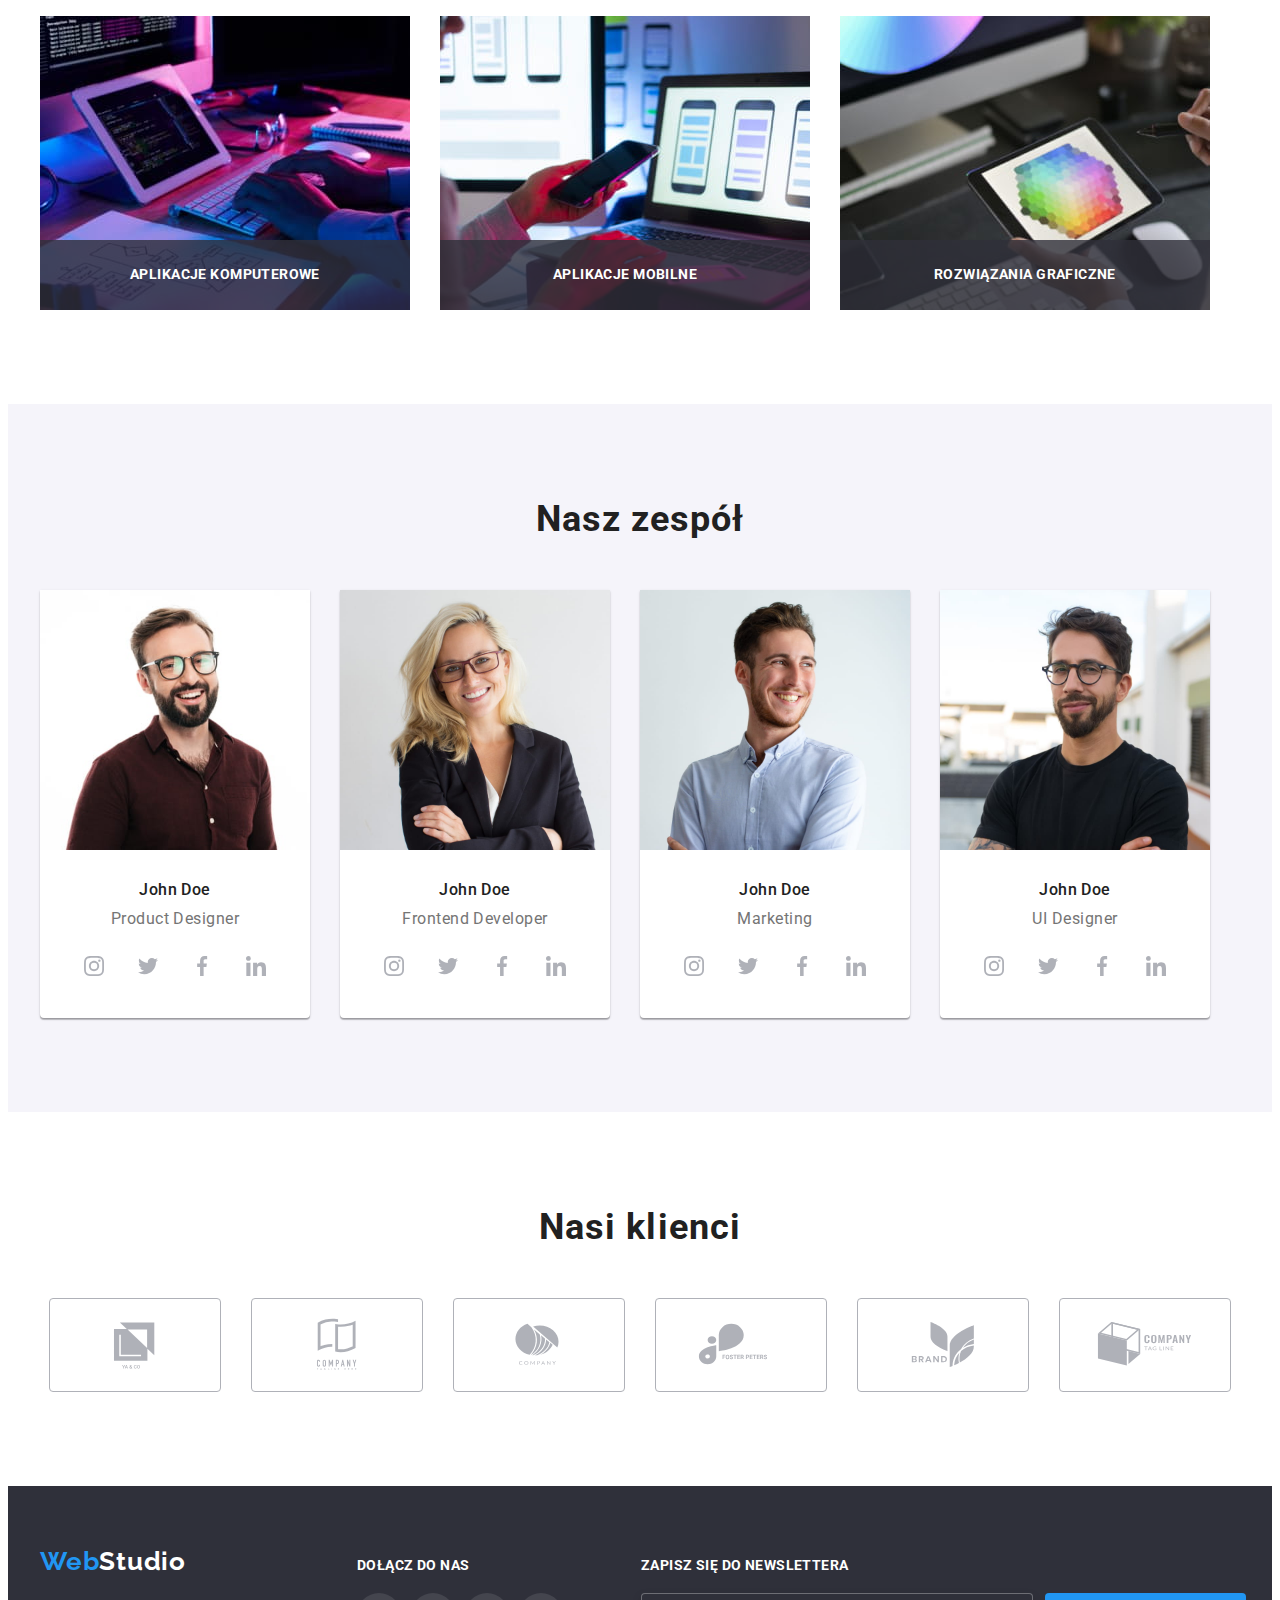
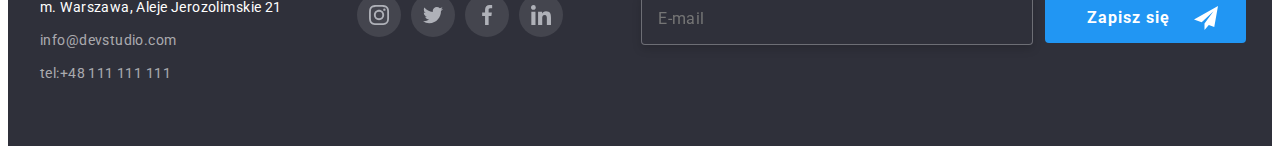
==== commit 663332ce: "ok" ====
--- a/index.html
+++ b/index.html
@@ -116,7 +116,7 @@
         <div class="container ourteam__container">
           <h2 class="secondheader ourteam__header">Czym się zajmujemy</h2>
           <ul class="list ourteam__list">
-            <li class="outeam__item">
+            <li class="ourteam__item">
               <img class="ourteam__icon"
                 src="images/it-employee-one.jpg"
                 alt="praca na komputerze nr 1"
@@ -125,16 +125,16 @@
                 
               /><p class="ourteam__applications">APLIKACJE KOMPUTEROWE</p>
             </li>
-            <li class="outeam__item">
-              <img class="outeam__icon"
+            <li class="ourteam__item">
+              <img class="ourteam__icon"
                 src="images/it-emloyee-two.jpg"
                 alt="praca na komputerze nr 2"
                 width="370"
                 height="294"
               /><p class="ourteam__applications">APLIKACJE MOBILNE</p>
             </li>
-            <li class="outeam__item">
-              <img class="outeam__icon"
+            <li class="ourteam__item">
+              <img class="ourteam__icon"
                 src="images/it-emloyee-three.jpg"
                 alt="praca na komputerze nr 3"
                 width="370"
--- a/CSS/main.min.css
+++ b/CSS/main.min.css
@@ -1 +1 @@
-*,*::before *::after{margin:0;padding:0}body{font-family:"Roboto",sans-serif;font-size:14px;color:#212121;background:#fff;letter-spacing:.03em}h1,h2,h3,p{margin:0 auto}img{max-width:100%;height:auto;display:block}ul{list-style:none;padding:0;margin:0}a{text-decoration:none;margin:0}button{display:-webkit-box;display:-ms-flexbox;display:flex;cursor:pointer;border-radius:4px;border:none;-webkit-box-pack:center;-ms-flex-pack:center;justify-content:center;-webkit-box-align:center;-ms-flex-align:center;align-items:center}.container{width:1200px;margin:0 auto;padding:0 15px}.section{padding-top:94px;padding-bottom:94px}.header{margin:0 auto;border-bottom:1px solid #ececec}.header__container{display:-webkit-box;display:-ms-flexbox;display:flex;-webkit-box-align:center;-ms-flex-align:center;align-items:center;padding-top:24px;padding-bottom:25px}.header__brandname{color:#000;margin-right:93px}.brandname{display:block;font-family:"Raleway";font-size:26px;font-weight:700;letter-spacing:.03em}.pieceofbrand{color:#2196f3}.nav__link{font-weight:500;text-align:left;color:currentColor;-webkit-transition:color 250ms cubic-bezier(0.4, 0, 0.2, 1);transition:color 250ms cubic-bezier(0.4, 0, 0.2, 1)}.nav__link:hover{color:#2196f3}.nav__link:focus{color:#2196f3}.list{display:-webkit-box;display:-ms-flexbox;display:flex;gap:30px}.currentsite{color:#2196f3;position:relative}.currentsite::after{content:"";border-bottom:4px solid #2196f3;border-radius:2px;position:absolute;width:53px;top:46px;left:0}.contact{color:#757575;margin-left:350px}.contact__img{margin-right:10px;fill:currentColor}.contact__link{display:-webkit-box;display:-ms-flexbox;display:flex;-webkit-box-align:center;-ms-flex-align:center;align-items:center;font-weight:500;color:currentColor;letter-spacing:.02em;font-size:14px;-webkit-transition:color 250ms cubic-bezier(0.4, 0, 0.2, 1);transition:color 250ms cubic-bezier(0.4, 0, 0.2, 1)}.contact__link:hover,.contact__link:focus{color:#2196f3}.main-section{background-color:#2f303a;padding-top:200px;padding-bottom:200px;background-image:-webkit-gradient(linear, left top, left bottom, color-stop(50%, rgba(47, 48, 58, 0.4)), color-stop(50%, rgba(47, 48, 58, 0.4))),url(../images/backgroundimage.jpg);background-image:linear-gradient(rgba(47, 48, 58, 0.4) 50%, rgba(47, 48, 58, 0.4) 50%),url(../images/backgroundimage.jpg);background-repeat:no-repeat;background-size:cover;max-width:1600px;height:600px;margin:0 auto}.main-section__header{font-size:44px;font-weight:900;line-height:1.36;letter-spacing:.06em;text-align:center;color:var(--fifhtcolor);margin-bottom:30px;width:696px}.main-section__button{text-align:center;padding:10px 41px;margin:0 auto}.main-section__header{font-size:44px;font-weight:900;line-height:1.36;letter-spacing:.06em;text-align:center;color:#fff;margin-bottom:30px;width:696px}.button{font-size:16px;font-weight:700;line-height:1.88;letter-spacing:.06em;background-color:#2196f3;color:#fff;font-family:"Roboto";font-style:normal}.loremsection__item{-ms-flex-preferred-size:calc((100% - 90px)/4);flex-basis:calc((100% - 90px)/4)}.loremsection__background{display:-webkit-box;display:-ms-flexbox;display:flex;width:270px;height:120px;-webkit-box-pack:center;-ms-flex-pack:center;justify-content:center;-webkit-box-align:center;-ms-flex-align:center;align-items:center;background-color:#f5f4fa;border-radius:4px;margin-bottom:30px}.loremsection__description{line-height:1.71;text-align:left;color:#757575}.loremsection__header{letter-spacing:.03em;font-weight:700;color:#212121;margin-bottom:10px;font-size:14px}.visually-hidden{position:absolute;width:1px;height:1px;margin:-1px;border:0;padding:0;white-space:nowrap;-webkit-clip-path:inset(100%);clip-path:inset(100%);clip:rect(0 0 0 0);overflow:hidden}.ourteam{padding-top:0}.ourteam__item{position:relative}.ourteam__applications{display:-webkit-box;display:-ms-flexbox;display:flex;-webkit-box-pack:center;-ms-flex-pack:center;justify-content:center;-webkit-box-align:center;-ms-flex-align:center;align-items:center;font-family:"Roboto";font-style:normal;font-weight:700;line-height:1.14;color:#fff;width:370px;height:70px;background-color:rgba(47,48,58,.8);position:absolute;bottom:0px}.secondheader{letter-spacing:.03em;font-size:36px;font-weight:700;text-align:center;color:#212121;margin-bottom:50px}.lastsection--background{background-color:#f5f4fa}.lastsection__employee{border-radius:[object Object] px;background-color:#fff;-webkit-box-shadow:0px 1px 3px rgba(0,0,0,.12),0px 1px 1px rgba(0,0,0,.14),0px 2px 1px rgba(0,0,0,.2);box-shadow:0px 1px 3px rgba(0,0,0,.12),0px 1px 1px rgba(0,0,0,.14),0px 2px 1px rgba(0,0,0,.2);border-radius:0px 0px 4px 4px}.lastsection__employee-name{letter-spacing:.03em;font-size:16px;font-weight:500;text-align:center;color:#212121;margin-bottom:10px}.lastsection__employee-description{padding-top:30px;padding-bottom:30px}.lastsection__employee-position{font-size:16px;font-weight:400;text-align:center;color:#757575;letter-spacing:.03em;margin-bottom:16px}.social{display:-webkit-box;display:-ms-flexbox;display:flex;gap:10px;-webkit-box-pack:center;-ms-flex-pack:center;justify-content:center}.social__link{display:-webkit-box;display:-ms-flexbox;display:flex;color:#afb1b8;-webkit-box-pack:center;-ms-flex-pack:center;justify-content:center;-webkit-box-align:center;-ms-flex-align:center;align-items:center;width:44px;height:44px;border-radius:50%;background-color:#fff;-webkit-transition-property:background-color,color;transition-property:background-color,color;-webkit-transition-duration:250ms;transition-duration:250ms;-webkit-transition-timing-function:cubic-bezier(0.4, 0, 0.2, 1);transition-timing-function:cubic-bezier(0.4, 0, 0.2, 1)}.social__link:hover,.social__link:focus{color:#fff;background-color:#2196f3}.social__instagram,.social__linkedin,.social__facebook,.social__twitter{fill:currentColor;width:20px;height:20px}.social--footer{fill:#fff}.social__link-click{background:rgba(255,255,255,.1)}/*# sourceMappingURL=main.min.css.map */+*,*::before *::after{margin:0;padding:0}body{font-family:"Roboto",sans-serif;font-size:14px;color:#212121;background:#fff;letter-spacing:.03em}h1,h2,h3,p{margin:0 auto}img{max-width:100%;height:auto;display:block}ul{list-style:none;padding:0;margin:0}a{text-decoration:none;margin:0}button{display:-webkit-box;display:-ms-flexbox;display:flex;cursor:pointer;border-radius:4px;border:none;-webkit-box-pack:center;-ms-flex-pack:center;justify-content:center;-webkit-box-align:center;-ms-flex-align:center;align-items:center}.container{width:1200px;margin:0 auto;padding:0 15px}.section{padding-top:94px;padding-bottom:94px}.header{margin:0 auto;border-bottom:1px solid #ececec}.header__container{display:-webkit-box;display:-ms-flexbox;display:flex;-webkit-box-align:center;-ms-flex-align:center;align-items:center;padding-top:24px;padding-bottom:25px}.header__brandname{color:#000;margin-right:93px}.brandname{display:block;font-family:"Raleway";font-size:26px;font-weight:700;letter-spacing:.03em}.pieceofbrand{color:#2196f3}.nav__link{font-weight:500;text-align:left;color:currentColor;-webkit-transition:color 250ms cubic-bezier(0.4, 0, 0.2, 1);transition:color 250ms cubic-bezier(0.4, 0, 0.2, 1)}.nav__link:hover{color:#2196f3}.nav__link:focus{color:#2196f3}.list{display:-webkit-box;display:-ms-flexbox;display:flex;gap:30px}.currentsite{color:#2196f3;position:relative}.currentsite::after{content:"";border-bottom:4px solid #2196f3;border-radius:2px;position:absolute;width:53px;top:46px;left:0}.contact{color:#757575;margin-left:350px}.contact__img{margin-right:10px;fill:currentColor}.contact__link{display:-webkit-box;display:-ms-flexbox;display:flex;-webkit-box-align:center;-ms-flex-align:center;align-items:center;font-weight:500;color:currentColor;letter-spacing:.02em;font-size:14px;-webkit-transition:color 250ms cubic-bezier(0.4, 0, 0.2, 1);transition:color 250ms cubic-bezier(0.4, 0, 0.2, 1)}.contact__link:hover,.contact__link:focus{color:#2196f3}.main-section{background-color:#2f303a;padding-top:200px;padding-bottom:200px;background-image:-webkit-gradient(linear, left top, left bottom, color-stop(50%, rgba(47, 48, 58, 0.4)), color-stop(50%, rgba(47, 48, 58, 0.4))),url(../images/backgroundimage.jpg);background-image:linear-gradient(rgba(47, 48, 58, 0.4) 50%, rgba(47, 48, 58, 0.4) 50%),url(../images/backgroundimage.jpg);background-repeat:no-repeat;background-size:cover;max-width:1600px;height:600px;margin:0 auto}.main-section__header{font-size:44px;font-weight:900;line-height:1.36;letter-spacing:.06em;text-align:center;color:var(--fifhtcolor);margin-bottom:30px;width:696px}.main-section__button{text-align:center;padding:10px 41px;margin:0 auto}.main-section__header{font-size:44px;font-weight:900;line-height:1.36;letter-spacing:.06em;text-align:center;color:#fff;margin-bottom:30px;width:696px}.button{font-size:16px;font-weight:700;line-height:1.88;letter-spacing:.06em;background-color:#2196f3;color:#fff;font-family:"Roboto";font-style:normal}.loremsection__item{-ms-flex-preferred-size:calc((100% - 90px)/4);flex-basis:calc((100% - 90px)/4)}.loremsection__background{display:-webkit-box;display:-ms-flexbox;display:flex;width:270px;height:120px;-webkit-box-pack:center;-ms-flex-pack:center;justify-content:center;-webkit-box-align:center;-ms-flex-align:center;align-items:center;background-color:#f5f4fa;border-radius:4px;margin-bottom:30px}.loremsection__description{line-height:1.71;text-align:left;color:#757575}.loremsection__header{letter-spacing:.03em;font-weight:700;color:#212121;margin-bottom:10px;font-size:14px}.visually-hidden{position:absolute;width:1px;height:1px;margin:-1px;border:0;padding:0;white-space:nowrap;-webkit-clip-path:inset(100%);clip-path:inset(100%);clip:rect(0 0 0 0);overflow:hidden}.ourteam{padding-top:0}.ourteam__item{position:relative}.ourteam__applications{display:-webkit-box;display:-ms-flexbox;display:flex;-webkit-box-pack:center;-ms-flex-pack:center;justify-content:center;-webkit-box-align:center;-ms-flex-align:center;align-items:center;font-family:"Roboto";font-style:normal;font-weight:700;line-height:1.14;color:#fff;width:370px;height:70px;background-color:rgba(47,48,58,.8);position:absolute;bottom:0px}.secondheader{letter-spacing:.03em;font-size:36px;font-weight:700;text-align:center;color:#212121;margin-bottom:50px}.lastsection--background{background-color:#f5f4fa}.lastsection__employee{border-radius:[object Object] px;background-color:#fff;-webkit-box-shadow:0px 1px 3px rgba(0,0,0,.12),0px 1px 1px rgba(0,0,0,.14),0px 2px 1px rgba(0,0,0,.2);box-shadow:0px 1px 3px rgba(0,0,0,.12),0px 1px 1px rgba(0,0,0,.14),0px 2px 1px rgba(0,0,0,.2);border-radius:0px 0px 4px 4px}.lastsection__employee-name{letter-spacing:.03em;font-size:16px;font-weight:500;text-align:center;color:#212121;margin-bottom:10px}.lastsection__employee-description{padding-top:30px;padding-bottom:30px}.lastsection__employee-position{font-size:16px;font-weight:400;text-align:center;color:#757575;letter-spacing:.03em;margin-bottom:16px}.social{display:-webkit-box;display:-ms-flexbox;display:flex;gap:10px;-webkit-box-pack:center;-ms-flex-pack:center;justify-content:center}.social__link{display:-webkit-box;display:-ms-flexbox;display:flex;color:#afb1b8;-webkit-box-pack:center;-ms-flex-pack:center;justify-content:center;-webkit-box-align:center;-ms-flex-align:center;align-items:center;width:44px;height:44px;border-radius:50%;background-color:#fff;-webkit-transition-property:background-color,color;transition-property:background-color,color;-webkit-transition-duration:250ms;transition-duration:250ms;-webkit-transition-timing-function:cubic-bezier(0.4, 0, 0.2, 1);transition-timing-function:cubic-bezier(0.4, 0, 0.2, 1)}.social__link:hover,.social__link:focus{color:#fff;background-color:#2196f3}.social__instagram,.social__linkedin,.social__facebook,.social__twitter{fill:currentColor;width:20px;height:20px}.social--footer{fill:#fff}.social__link-click{background:rgba(255,255,255,.1)}.customer-list{display:-webkit-box;display:-ms-flexbox;display:flex;gap:30px;-webkit-box-pack:center;-ms-flex-pack:center;justify-content:center}.customer-list__link{display:-webkit-box;display:-ms-flexbox;display:flex;-webkit-box-pack:center;-ms-flex-pack:center;justify-content:center;-webkit-box-align:center;-ms-flex-align:center;align-items:center;width:170px;height:92px;color:#afb1b8;border:1px solid currentColor;border-radius:4px;-webkit-transition:color 250ms cubic-bezier(0.4, 0, 0.2, 1);transition:color 250ms cubic-bezier(0.4, 0, 0.2, 1)}.customer-list__icon{fill:currentColor}.customer-list__link:hover,.customer-list__link:focus{color:#2196f3}.footer{background-color:#2f303a;padding-top:60px;padding-bottom:60px}.footer__brandname{text-align:left;color:#fff;margin-bottom:20px;margin-right:171px}.footer__joinus-slogan{font-family:Roboto;font-size:14px;font-weight:700;line-height:16px;letter-spacing:.03em;text-align:left;text-transform:uppercase;color:#fff;margin-bottom:20px}.footer__container{display:-webkit-box;display:-ms-flexbox;display:flex;-webkit-box-align:baseline;-ms-flex-align:baseline;align-items:baseline}.adress__contactfooter{line-height:1.71;color:rgba(255,255,255,.6);font-style:normal;-webkit-transition:color 250ms cubic-bezier(0.4, 0, 0.2, 1);transition:color 250ms cubic-bezier(0.4, 0, 0.2, 1)}.adress__contactfooter:hover,.adress__contactfooter:focus{color:#2196f3;cursor:pointer}.adress__localization{display:block;line-height:1.71;color:#fff;font-style:normal;margin-right:70px}.adress__list{display:block}.adress__item:not(:last-child){margin-bottom:9px}.newsletterform{margin-left:78px}.newsletterform__signup{display:block;font-family:Roboto;font-size:14px;font-weight:700;letter-spacing:.03em;color:#fff;text-transform:uppercase;margin-bottom:20px;cursor:pointer}.newsletterform__flex{display:-webkit-box;display:-ms-flexbox;display:flex}.newsletterform__email{width:358px;padding:15px 16px;font-family:Roboto;font-size:16px;font-weight:400;line-height:1.25;letter-spacing:.03em;border:1px solid rgba(255,255,255,.3);-webkit-filter:drop-shadow(0px 4px 4px rgba(0, 0, 0, 0.15));filter:drop-shadow(0px 4px 4px rgba(0, 0, 0, 0.15));border-radius:4px;background:#2f303a;color:rgba(255,255,255,.6);margin-right:12px;-webkit-transition:border-color 250ms cubic-bezier(0.4, 0, 0.2, 1),drop-shadow 250ms cubic-bezier(0.4, 0, 0.2, 1);transition:border-color 250ms cubic-bezier(0.4, 0, 0.2, 1),drop-shadow 250ms cubic-bezier(0.4, 0, 0.2, 1)}.newsletterform__email:hover,.newsletterform__email:focus{outline:none;border-color:#2196f3;-webkit-filter:drop-shadow(0px 4px 4px rgba(0, 0, 0, 0.15));filter:drop-shadow(0px 4px 4px rgba(0, 0, 0, 0.15))}.newsletterform__button{width:201px;height:50px;padding-left:42px;padding-right:28px;padding-top:0px;padding-bottom:0px;fill:#fff;-webkit-transition:-webkit-box-shadow 250ms cubic-bezier(0.4, 0, 0.2, 1);transition:-webkit-box-shadow 250ms cubic-bezier(0.4, 0, 0.2, 1);transition:box-shadow 250ms cubic-bezier(0.4, 0, 0.2, 1);transition:box-shadow 250ms cubic-bezier(0.4, 0, 0.2, 1), -webkit-box-shadow 250ms cubic-bezier(0.4, 0, 0.2, 1)}.newsletterform__button:hover,.newsletterform__button:focus{-webkit-box-shadow:0px 4px 4px rgba(0,0,0,.15);box-shadow:0px 4px 4px rgba(0,0,0,.15)}.newsletterform__arrow{width:24px;height:24px;margin-left:24px}.backdrop{position:fixed;top:0;left:0;width:100%;height:100%;z-index:1;background:rgba(0,0,0,.2);-webkit-transition:visibility 250ms cubic-bezier(0.4, 0, 0.2, 1),opacity 250ms cubic-bezier(0.4, 0, 0.2, 1);transition:visibility 250ms cubic-bezier(0.4, 0, 0.2, 1),opacity 250ms cubic-bezier(0.4, 0, 0.2, 1)}.is-hidden{pointer-events:none;visibility:hidden;opacity:0}.modal{width:528px;height:581px;position:absolute;top:50%;left:50%;-webkit-transform:translate(-50%, -50%);transform:translate(-50%, -50%);z-index:2;background-color:#fff;border-radius:4px;-webkit-box-shadow:0px 1px 3px rgba(0,0,0,.12),0px 1px 1px rgba(0,0,0,.14),0px 2px 1px rgba(0,0,0,.2);box-shadow:0px 1px 3px rgba(0,0,0,.12),0px 1px 1px rgba(0,0,0,.14),0px 2px 1px rgba(0,0,0,.2);padding:40px 40px}.form__paragraph{font-family:"Roboto";font-style:normal;font-weight:700;font-size:20px;text-align:center;letter-spacing:.03em;color:#212121;margin-bottom:12px}.form__namelabel{font-family:"Roboto";font-style:normal;font-weight:400;font-size:12px;letter-spacing:.01em;color:#757575;cursor:pointer;margin-bottom:4px}.form__user-name{width:100%;height:40px;padding-left:42px;border:1px solid rgba(33,33,33,.2);border-radius:4px;-webkit-transition:border-color 250ms cubic-bezier(0.4, 0, 0.2, 1);transition:border-color 250ms cubic-bezier(0.4, 0, 0.2, 1)}.form__user-name:hover,.form__user-name:focus{border-color:#2196f3;outline:none}.form__user-icon{position:absolute;width:12px;height:12px;top:50%;-webkit-transform:translateY(-50%);transform:translateY(-50%);left:15px;-webkit-transition:fill 250ms cubic-bezier(0.4, 0, 0.2, 1);transition:fill 250ms cubic-bezier(0.4, 0, 0.2, 1)}.form__user-name:hover+.form__user-icon,.form__user-name:focus+.form__user-icon{fill:#2196f3}.form__phonelabel{font-family:"Roboto";font-style:normal;font-weight:400;font-size:12px;letter-spacing:.01em;color:#757575;cursor:pointer;margin-bottom:4px}.form__user-phone{width:100%;height:40px;padding-left:42px;border:1px solid rgba(33,33,33,.2);border-radius:4px;-webkit-transition:border-color 250ms cubic-bezier(0.4, 0, 0.2, 1);transition:border-color 250ms cubic-bezier(0.4, 0, 0.2, 1)}.form__user-phone:hover,.form__user-phone:focus{border-color:#2196f3;outline:none}.form__phone-icon{position:absolute;width:13px;height:13px;top:50%;-webkit-transform:translateY(-50%);transform:translateY(-50%);left:14px;-webkit-transition:fill 250ms cubic-bezier(0.4, 0, 0.2, 1);transition:fill 250ms cubic-bezier(0.4, 0, 0.2, 1)}.form__user-phone:hover+.form__phone-icon,.form__user-phone:focus+.form__phone-icon{fill:#2196f3}.form__email-account-label{font-family:"Roboto";font-style:normal;font-weight:400;font-size:12px;letter-spacing:.01em;color:#757575;cursor:pointer;margin-bottom:4px}.form__user-email-account{width:100%;height:40px;padding-left:42px;border:1px solid rgba(33,33,33,.2);border-radius:4px;-webkit-transition:border-color 250ms cubic-bezier(0.4, 0, 0.2, 1);transition:border-color 250ms cubic-bezier(0.4, 0, 0.2, 1)}.form__user-email-account:hover,.form__user-email-account:focus{border-color:#2196f3;outline:none}.form__email-icon{position:absolute;width:15px;height:12px;top:50%;-webkit-transform:translateY(-50%);transform:translateY(-50%);left:13.5px;-webkit-transition:fill 250ms cubic-bezier(0.4, 0, 0.2, 1);transition:fill 250ms cubic-bezier(0.4, 0, 0.2, 1)}.form__user-email-account:hover+.form__email-icon,.form__user-email-account:focus+.form__email-icon{fill:#2196f3}.form__comment-label{font-family:"Roboto";font-style:normal;font-weight:400;font-size:12px;letter-spacing:.01em;color:#757575;cursor:pointer;margin-bottom:4px}.form__comment:-moz-placeholder-shown{font-family:"Roboto";font-style:normal;font-weight:400;font-size:12px;line-height:14px;letter-spacing:.01em;color:rgba(117,117,117,.5)}.form__comment:-ms-input-placeholder{font-family:"Roboto";font-style:normal;font-weight:400;font-size:12px;line-height:14px;letter-spacing:.01em;color:rgba(117,117,117,.5)}.form__comment:placeholder-shown{font-family:"Roboto";font-style:normal;font-weight:400;font-size:12px;line-height:14px;letter-spacing:.01em;color:rgba(117,117,117,.5)}.form__comment{width:100%;height:120px;padding:12px 16px;border:1px solid rgba(33,33,33,.2);border-radius:4px;resize:none;-webkit-transition:border-color 250ms cubic-bezier(0.4, 0, 0.2, 1);transition:border-color 250ms cubic-bezier(0.4, 0, 0.2, 1);margin-bottom:20px}.form__comment:hover,.form__comment:focus{border-color:#2196f3;outline:none;color:#000}.form__politcslabel{font-family:"Roboto";font-style:normal;font-weight:400;font-size:14px;line-height:1.71;letter-spacing:.03em;color:#757575;cursor:pointer;padding-left:37px}.form__statute-politics{text-decoration:underline;color:#2196f3}.form__confirmation-icon{width:16px;height:15px;fill:#fff;z-index:1;opacity:0;position:absolute;left:54px;top:437px}.form__politics-confirmation{width:16px;height:15px;outline:1px solid #212121;-webkit-appearance:none;-moz-appearance:none;appearance:none;border-radius:2px;z-index:2;opacity:0;position:absolute;left:54px;top:437px}.form__checbox_empty{width:16px;height:15px;z-index:0;opacity:1;position:absolute;left:54px;top:437px}.form__politics-confirmation:checked+.form__confirmation-icon{opacity:1}.form__sendbutton{margin-top:30px;margin-bottom:40px;margin-left:auto;margin-right:auto;width:200px;height:50px;-webkit-transition:-webkit-box-shadow 250ms cubic-bezier(0.4, 0, 0.2, 1);transition:-webkit-box-shadow 250ms cubic-bezier(0.4, 0, 0.2, 1);transition:box-shadow 250ms cubic-bezier(0.4, 0, 0.2, 1);transition:box-shadow 250ms cubic-bezier(0.4, 0, 0.2, 1), -webkit-box-shadow 250ms cubic-bezier(0.4, 0, 0.2, 1)}.form__sendbutton:hover,.form__sendbutton:focus{-webkit-box-shadow:0px 4px 4px rgba(0,0,0,.15);box-shadow:0px 4px 4px rgba(0,0,0,.15)}.form__close-btn-icon{width:11px;height:11px}.form__close-btn{display:-webkit-box;display:-ms-flexbox;display:flex;-webkit-box-pack:center;-ms-flex-pack:center;justify-content:center;-webkit-box-align:center;-ms-flex-align:center;align-items:center;width:30px;height:30px;position:absolute;top:8px;left:490px;background:#fff;border:1px solid rgba(0,0,0,.1);border-radius:50%}.user-container{position:relative;margin-bottom:10px}.currentsiteportfolio{color:#2196f3;position:relative}.currentsiteportfolio::after{content:"";border-bottom:4px solid #2196f3;border-radius:2px;position:absolute;width:57px;top:46px;left:0}.buttonslist{display:-webkit-box;display:-ms-flexbox;display:flex;-webkit-box-pack:center;-ms-flex-pack:center;justify-content:center;gap:8px;margin-bottom:50px}.buttonslist__btn{font-size:16px;font-weight:500;text-align:center;background-color:#f5f4fa;color:#212121;font-family:"Roboto";padding:6px 22px;letter-spacing:.03em;line-height:1.62;-webkit-box-shadow:none;box-shadow:none;-webkit-transition-property:background-color,color,-webkit-box-shadow;transition-property:background-color,color,-webkit-box-shadow;transition-property:background-color,color,box-shadow;transition-property:background-color,color,box-shadow,-webkit-box-shadow;-webkit-transition-duration:250ms;transition-duration:250ms;-webkit-transition-timing-function:cubic-bezier(0.4, 0, 0.2, 1);transition-timing-function:cubic-bezier(0.4, 0, 0.2, 1)}.buttonslist__btn:hover,.buttonslist__btn:focus{color:#fff;background-color:#2196f3;cursor:pointer;-webkit-box-shadow:0px 3px 1px rgba(0,0,0,.1),0px 1px 2px rgba(0,0,0,.08),0px 2px 2px rgba(0,0,0,.12);box-shadow:0px 3px 1px rgba(0,0,0,.1),0px 1px 2px rgba(0,0,0,.08),0px 2px 2px rgba(0,0,0,.12)}.box{position:relative;width:370px;height:294px;overflow:hidden}.overlay{position:absolute;top:0;left:0;padding:49px 45px 49px 24px;width:100%;height:100%;font-family:"Roboto";font-style:normal;font-weight:400;font-size:18px;line-height:1.56;letter-spacing:.03em;color:#fff;background-color:rgba(33,150,243,.9);-webkit-transform:translateY(100%);transform:translateY(100%);-webkit-transition:-webkit-transform 250ms cubic-bezier(0.4, 0, 0.2, 1);transition:-webkit-transform 250ms cubic-bezier(0.4, 0, 0.2, 1);transition:transform 250ms cubic-bezier(0.4, 0, 0.2, 1);transition:transform 250ms cubic-bezier(0.4, 0, 0.2, 1), -webkit-transform 250ms cubic-bezier(0.4, 0, 0.2, 1)}.imagelist{display:-webkit-box;display:-ms-flexbox;display:flex;gap:30px;-ms-flex-wrap:wrap;flex-wrap:wrap}.imagelist_link{display:block;width:370px;-webkit-box-shadow:none;box-shadow:none;-webkit-transition-property:-webkit-box-shadow;transition-property:-webkit-box-shadow;transition-property:box-shadow;transition-property:box-shadow, -webkit-box-shadow;-webkit-transition-duration:250ms;transition-duration:250ms;-webkit-transition-timing-function:cubic-bezier(0.4, 0, 0.2, 1);transition-timing-function:cubic-bezier(0.4, 0, 0.2, 1)}.imagelist__link:hover,.imagelist__link:focus{-webkit-box-shadow:0px 1px 1px rgba(0,0,0,.12),0px 4px 4px rgba(0,0,0,.06),1px 4px 6px rgba(0,0,0,.16);box-shadow:0px 1px 1px rgba(0,0,0,.12),0px 4px 4px rgba(0,0,0,.06),1px 4px 6px rgba(0,0,0,.16)}.imagelist__border{padding-top:20px;border-right:1px solid #eee;border-bottom:1px solid #eee;border-left:1px solid #eee;padding-left:24px;padding-right:24px;padding-bottom:20px}.imagelist__header{font-size:18px;font-weight:700;line-height:2;letter-spacing:.06em;text-align:left;color:#212121;margin-bottom:4px}.imagelist__description{font-size:16px;line-height:1.88;text-align:left;color:#757575;letter-spacing:.03em}.imagelist__link:hover .overlay,.imagelist__link:focus .overlay{-webkit-transform:translateY(0%);transform:translateY(0%)}/*# sourceMappingURL=main.min.css.map */